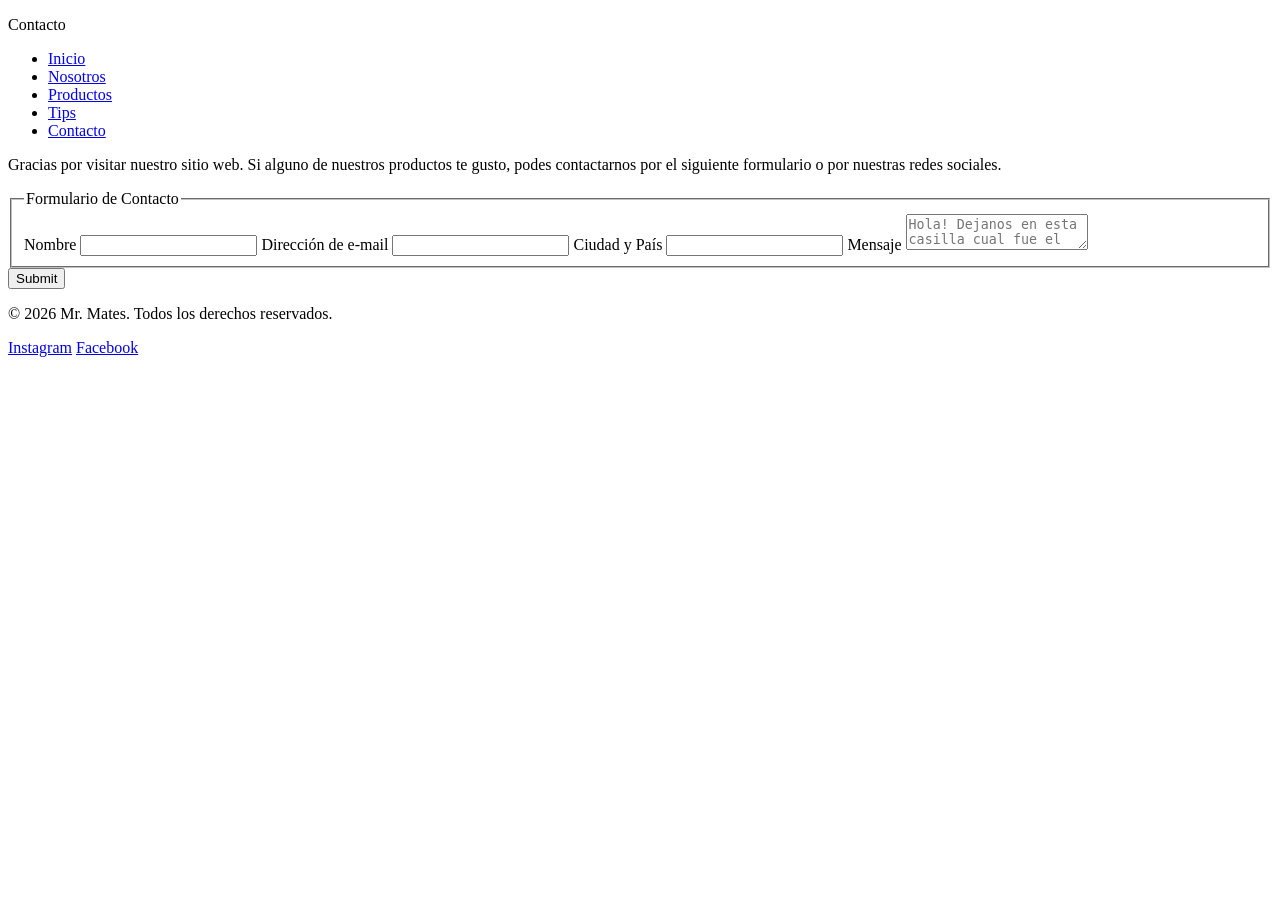
==== pages/contacto.html @ 8d8803e5 "Primera Entrega" ====
<!DOCTYPE html>
<html lang="es">

<head>
    <meta charset="UTF-8">
    <meta name="viewport" content="width=device-width, initial-scale=1.0">
    <title>MR Mates</title>
</head>

<body>
    <header>
        <div>
            <p>Contacto</p>
        </div>
        <nav>
            <ul>
                <li><a href="../index.html">Inicio</a></li>
                <li><a href="./nosotros.html">Nosotros</a></li>
                <li><a href="./productos.html">Productos</a></li>
                <li><a href="./tips.html">Tips</a></li>
                <li><a href="./contacto.html">Contacto</a></li>
            </ul>
        </nav>
    </header>
    <main>
        <div>
            <p>Gracias por visitar nuestro sitio web. Si alguno de nuestros productos te gusto, podes contactarnos por el
            siguiente formulario o por nuestras redes sociales.</p>
        </div>
        <section>
            <form>
                <fieldset>
                    <legend>Formulario de Contacto</legend>
                    <label for="form_name">Nombre</label>
                    <input type="text" id="form_name" placeholder="" required>
                    <label for="form_mail">Dirección de e-mail</label>
                    <input type="email" name="" id="form_mail" placeholder="" required>
                    <label for="form_ubi">Ciudad y País</label>
                    <input type="text" id="form_ubi" placeholder="">
                    <label for="form_mensage">Mensaje</label>
                    <textarea name="" id="form_mensage"
                        placeholder="Hola! Dejanos en esta casilla cual fue el mate que mas te gustó."
                        required></textarea>
                </fieldset>
                <input type="submit">
            </form>
        </section>
    </main>
    <footer>
        <p>&copy; 2026 Mr. Mates. Todos los derechos reservados.</p>
        <a href="https://www.instagram.com/" target="_blank">Instagram</a>
        <a href="https://www.facebook.com/" target="_blank">Facebook</a>
    </footer>
</body>

</html>
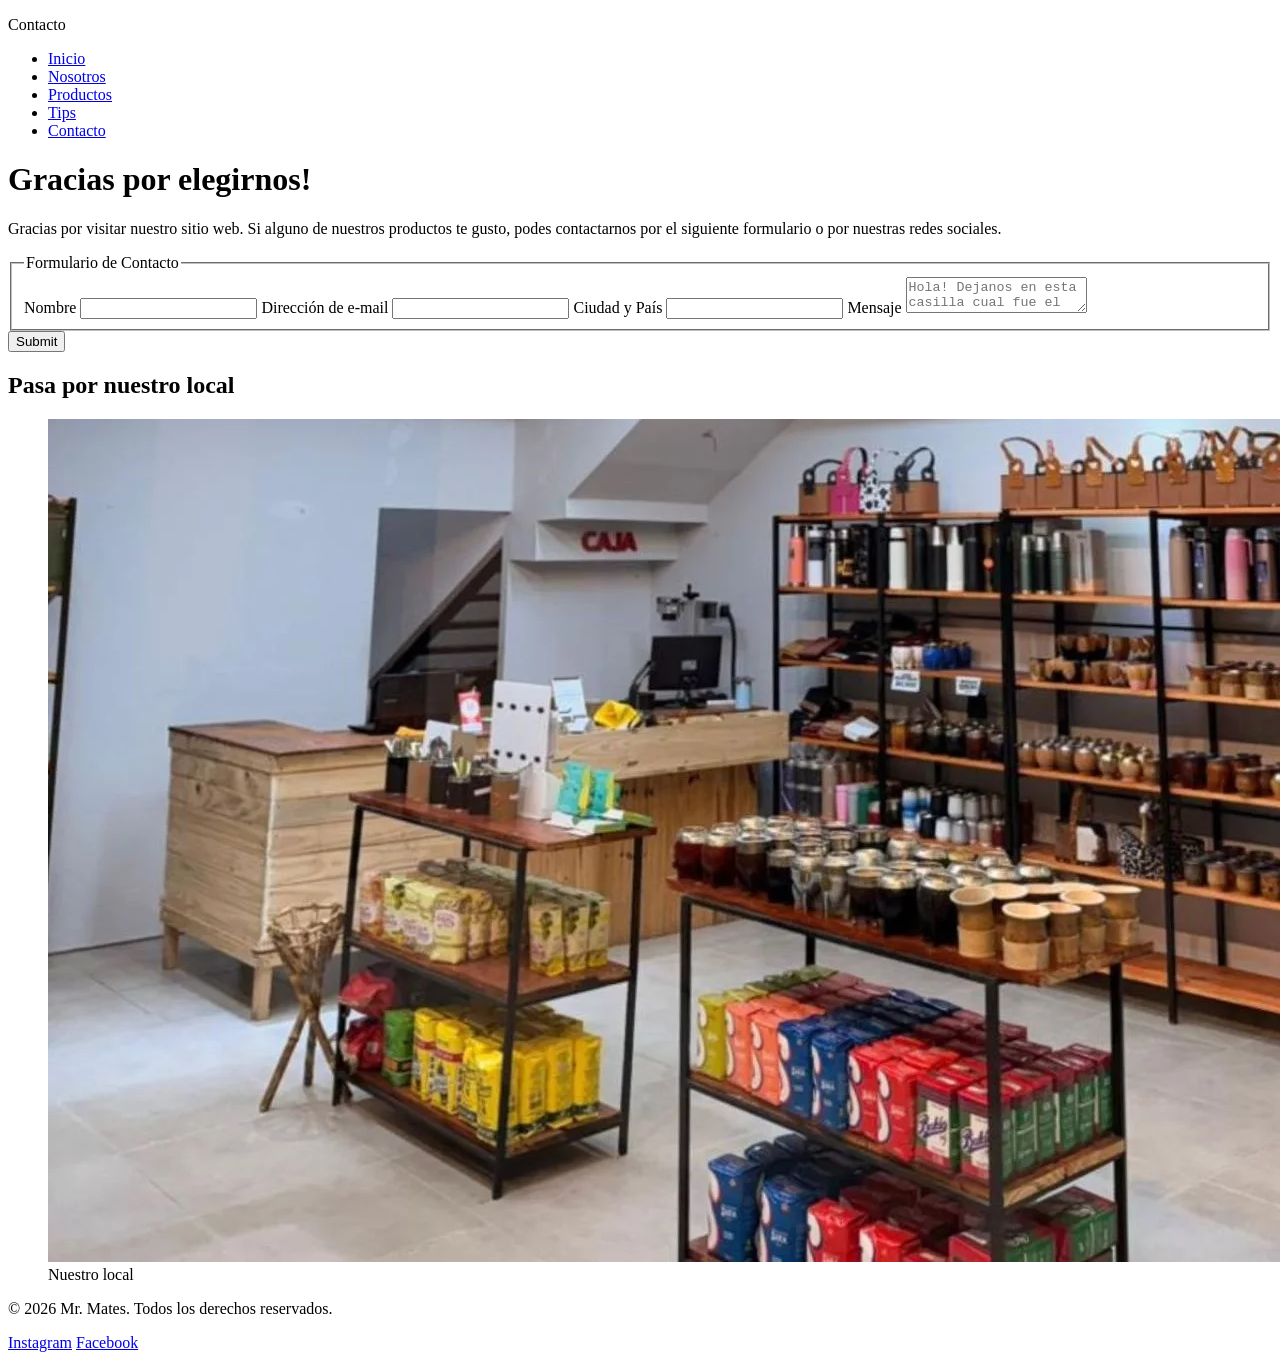
==== commit d1dfddaf: "Correcciones primera entrega" ====
--- a/pages/contacto.html
+++ b/pages/contacto.html
@@ -4,7 +4,7 @@
 <head>
     <meta charset="UTF-8">
     <meta name="viewport" content="width=device-width, initial-scale=1.0">
-    <title>MR Mates</title>
+    <title>Contacto | MR Mates</title>
 </head>
 
 <body>
@@ -23,6 +23,7 @@
         </nav>
     </header>
     <main>
+        <h1>Gracias por elegirnos!</h1>
         <div>
             <p>Gracias por visitar nuestro sitio web. Si alguno de nuestros productos te gusto, podes contactarnos por el
             siguiente formulario o por nuestras redes sociales.</p>
@@ -45,6 +46,13 @@
                 <input type="submit">
             </form>
         </section>
+        <section>
+            <h2>Pasa por nuestro local</h2>
+            <figure>
+                <img src="../assets/tiendamatescontacto.webp" alt="Fotografia tienda mates">
+                <figcaption>Nuestro local</figcaption>
+            </figure>
+        </section>
     </main>
     <footer>
         <p>&copy; 2026 Mr. Mates. Todos los derechos reservados.</p>
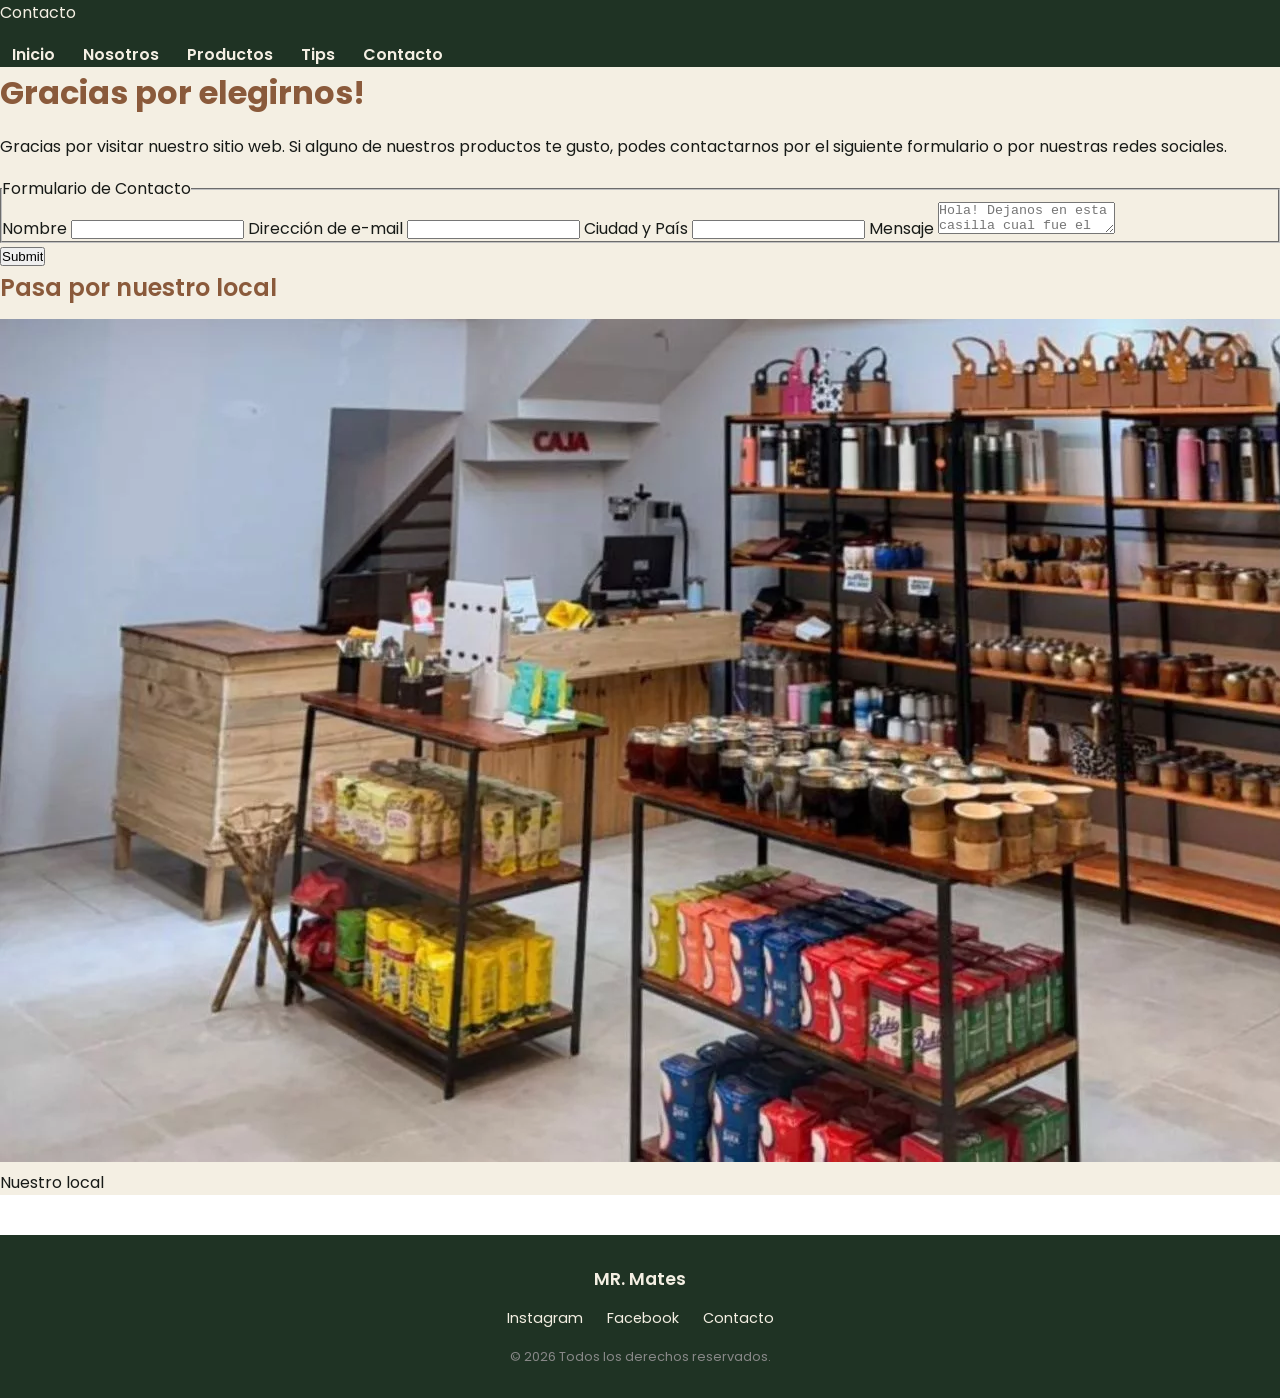
==== commit 3160eb9d: "Segunda Pre-Entrega" ====
--- a/pages/contacto.html
+++ b/pages/contacto.html
@@ -4,29 +4,34 @@
 <head>
     <meta charset="UTF-8">
     <meta name="viewport" content="width=device-width, initial-scale=1.0">
+    <link rel="preconnect" href="https://fonts.googleapis.com">
+    <link rel="preconnect" href="https://fonts.gstatic.com" crossorigin>
+    <link href="https://fonts.googleapis.com/css2?family=Poppins:wght@400;600;700&display=swap" rel="stylesheet">
+    <link rel="stylesheet" href="../styles/styles.css">
     <title>Contacto | MR Mates</title>
 </head>
 
 <body>
     <header>
         <div>
-            <p>Contacto</p>
+            <p class="nav-logo">Contacto</p>
         </div>
-        <nav>
-            <ul>
-                <li><a href="../index.html">Inicio</a></li>
-                <li><a href="./nosotros.html">Nosotros</a></li>
-                <li><a href="./productos.html">Productos</a></li>
-                <li><a href="./tips.html">Tips</a></li>
-                <li><a href="./contacto.html">Contacto</a></li>
+        <nav class="main-nav">
+            <ul class="nav-list">
+                <li><a href="../index.html" class="nav-link">Inicio</a></li>
+                <li><a href="./nosotros.html" class="nav-link">Nosotros</a></li>
+                <li><a href="./productos.html" class="nav-link">Productos</a></li>
+                <li><a href="./tips.html" class="nav-link">Tips</a></li>
+                <li><a href="./contacto.html" class="nav-link">Contacto</a></li>
             </ul>
         </nav>
     </header>
     <main>
         <h1>Gracias por elegirnos!</h1>
         <div>
-            <p>Gracias por visitar nuestro sitio web. Si alguno de nuestros productos te gusto, podes contactarnos por el
-            siguiente formulario o por nuestras redes sociales.</p>
+            <p>Gracias por visitar nuestro sitio web. Si alguno de nuestros productos te gusto, podes contactarnos por
+                el
+                siguiente formulario o por nuestras redes sociales.</p>
         </div>
         <section>
             <form>
@@ -54,10 +59,16 @@
             </figure>
         </section>
     </main>
-    <footer>
-        <p>&copy; 2026 Mr. Mates. Todos los derechos reservados.</p>
-        <a href="https://www.instagram.com/" target="_blank">Instagram</a>
-        <a href="https://www.facebook.com/" target="_blank">Facebook</a>
+    <footer class="main-footer">
+        <div class="footer-content">
+            <p class="footer-brand">MR. Mates</p>
+            <ul class="footer-links">
+                <li><a href="https://instagram.com" target="_blank" class="footer-link">Instagram</a></li>
+                <li><a href="https://facebook.com" target="_blank" class="footer-link">Facebook</a></li>
+                <li><a href="mailto:tuemail@ejemplo.com" class="footer-link">Contacto</a></li>
+            </ul>
+            <p class="footer-copy">&copy; 2026 Todos los derechos reservados.</p>
+        </div>
     </footer>
 </body>
 
--- a/styles/styles.css
+++ b/styles/styles.css
@@ -0,0 +1,119 @@
+* {
+    margin: 0;
+    padding: 0;
+    box-sizing: border-box;
+}
+
+body {
+    height: 100vh;
+    width: 100%;
+    font-family: 'Poppins', sans-serif;
+    font-size: 16px;
+    line-height: 1.6;
+    color: #171A17;
+}
+
+/* ----------------------------------------Seccion Header---------------------------------------- */
+header {
+    background-color: #1F3324;
+}
+
+.nav-logo {
+    color: #F4EFE3;
+}
+
+.nav-list li {
+    display: inline-block;
+    list-style: none;
+    padding: 0;
+    margin: 0;
+}
+
+.nav-link {
+    text-decoration: none;
+    color: #F4EFE3;
+    font-weight: 600;
+    padding: 8px 12px;
+    transition: color 0.3s ease;
+}
+
+.nav-link:hover {
+    color: #C49A6C;
+}
+
+
+
+/* ----------------------------------------Seccion Main---------------------------------------- */
+main {
+    background-color: #F4EFE3;
+}
+
+h1 {
+    color: #8A5A3B;
+    font-size: 2rem;
+    font-weight: 700;
+    margin-bottom: 1rem;
+}
+
+h2 {
+    color: #8A5A3B;
+    font-size: 1.5rem;
+    font-weight: 600;
+    margin-bottom: 0.75rem;
+}
+
+h3 {
+    color: #8A5A3B;
+    font-size: 1.2rem;
+    font-weight: 600;
+}
+
+p {
+    font-weight: 400;
+    margin-bottom: 1rem;
+}
+
+
+
+/* ----------------------------------------Seccion Footer---------------------------------------- */
+.main-footer {
+    background-color: #1F3324;  
+    color: #F4EFE3;             
+    padding: 30px 20px;         
+    text-align: center;         
+    margin-top: 40px;
+}
+
+.footer-brand {
+    font-size: 1.1rem;
+    font-weight: 600;
+    margin-bottom: 12px;
+}
+
+.footer-links {
+    list-style: none;
+    padding: 0;
+    margin: 0 0 16px 0;
+}
+
+.footer-links li {
+    display: inline-block;      /* Pone los enlaces uno al lado del otro */
+    margin: 0 10px;             /* Espacio horizontal entre enlaces */
+}
+
+.footer-link {
+    color: #F4EFE3;
+    text-decoration: none;
+    font-size: 0.9rem;
+    transition: color 0.3s ease;
+}
+
+.footer-link:hover {
+    color: #C49A6C;
+}
+
+.footer-copy {
+    font-size: 0.8rem;
+    color: #888888;
+    margin: 0;
+}
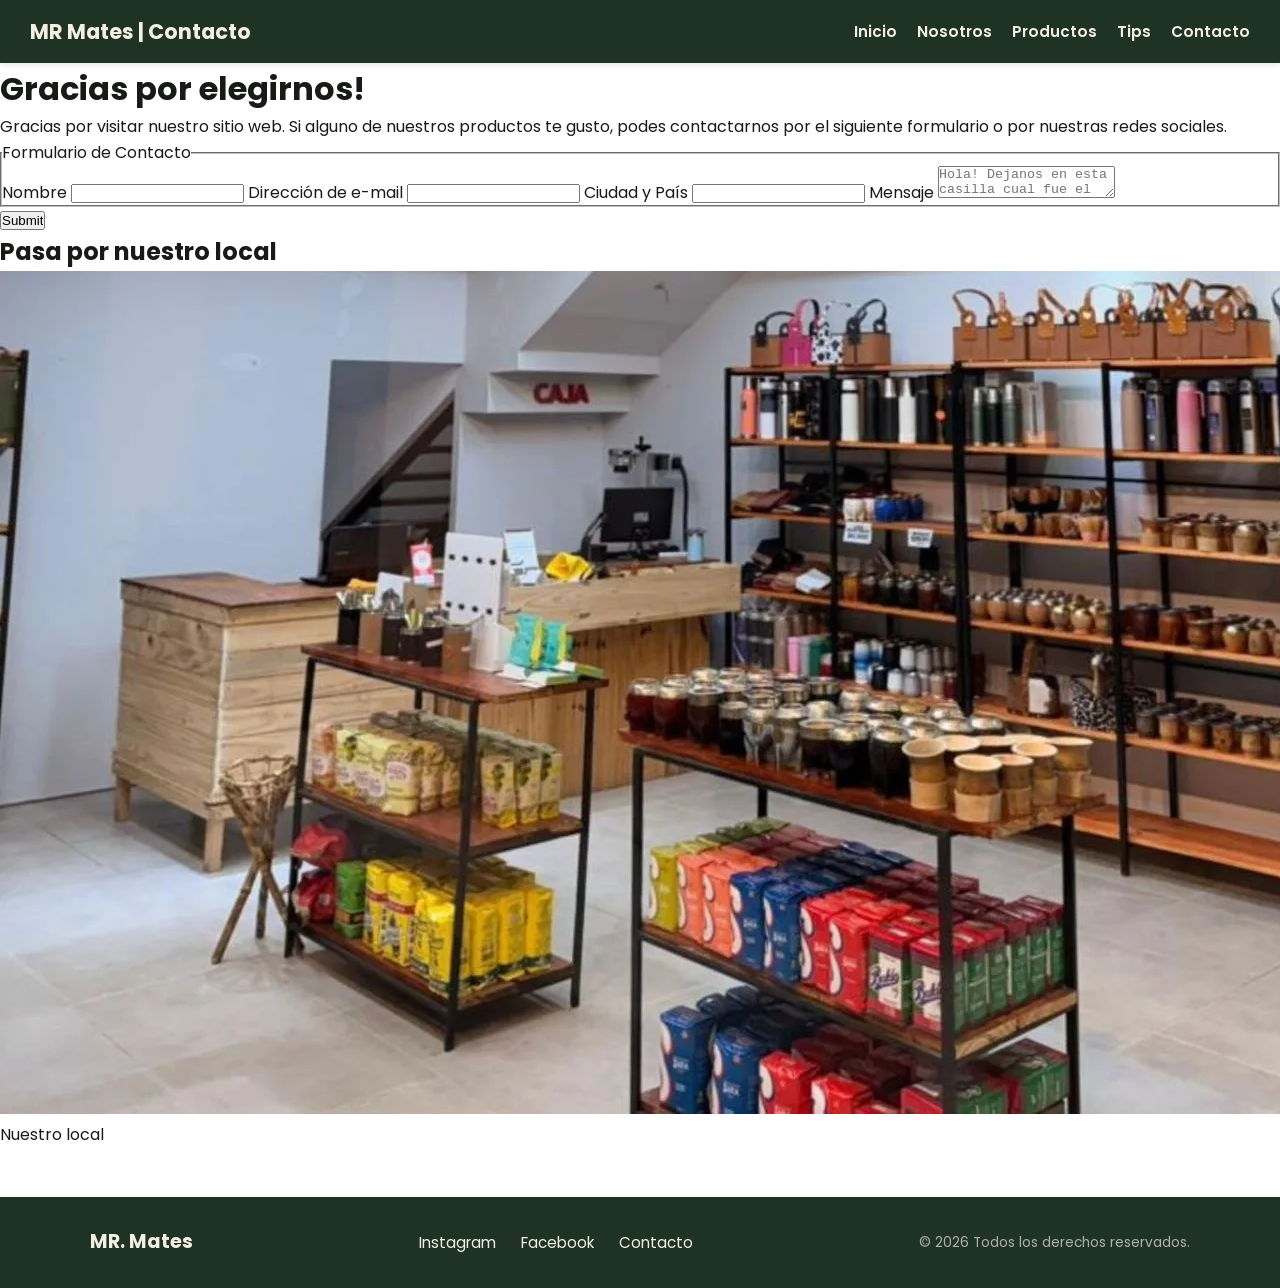
==== commit 672462cb: "Modificaciones para tercera Pre-Entrega" ====
--- a/pages/contacto.html
+++ b/pages/contacto.html
@@ -12,10 +12,8 @@
 </head>
 
 <body>
-    <header>
-        <div>
-            <p class="nav-logo">Contacto</p>
-        </div>
+    <header class="main-header">
+        <a href="../index.html" class="logo">MR Mates | Contacto</a>
         <nav class="main-nav">
             <ul class="nav-list">
                 <li><a href="../index.html" class="nav-link">Inicio</a></li>
--- a/styles/styles.css
+++ b/styles/styles.css
@@ -14,26 +14,36 @@
 }
 
 /* ----------------------------------------Seccion Header---------------------------------------- */
-header {
+.main-header {
     background-color: #1F3324;
-}
-
-.nav-logo {
-    color: #F4EFE3;
-}
-
-.nav-list li {
-    display: inline-block;
+    padding: 15px 30px;
+    box-shadow: 0 2px 5px rgba(0, 0, 0, 0.1);
+    display: flex;
+    justify-content: space-between;
+    align-items: center;
+}
+
+.logo {
+    font-size: 1.3rem;
+    font-weight: 700;
+    color: #F4EFE3;
+    text-decoration: none;
+}
+
+.nav-list {
     list-style: none;
-    padding: 0;
-    margin: 0;
+    margin: 0;
+    padding: 0;
+    display: flex;
+    gap: 1.25rem;
+    align-items: center;
 }
 
 .nav-link {
+    color: #F4EFE3;
     text-decoration: none;
-    color: #F4EFE3;
+    font-size: 0.95rem;
     font-weight: 600;
-    padding: 8px 12px;
     transition: color 0.3s ease;
 }
 
@@ -44,67 +54,131 @@
 
 
 /* ----------------------------------------Seccion Main---------------------------------------- */
-main {
-    background-color: #F4EFE3;
-}
-
-h1 {
+/* ====================
+SECCIÓN HERO / BIENVENIDA
+==================== */
+.main-content {
+    max-width: 1100px;
+    margin: 0 auto;
+    padding: 30px 20px;
+}
+
+.hero-section {
+    text-align: center;
+    margin-bottom: 40px;
+}
+
+.hero-title {
+    font-size: 2.2rem;
     color: #8A5A3B;
-    font-size: 2rem;
+    margin-bottom: 10px;
+}
+
+.hero-description {
+    font-size: 1.1rem;
+    color: #171A17;
+}
+
+/* ====================
+SECCIÓN PRODUCTOS (CSS GRID)
+==================== */
+.products-section {
+    margin-top: 20px;
+}
+
+.section-title {
+    text-align: center;
+    font-size: 1.6rem;
+    color: #8A5A3B;
+    margin-bottom: 30px;
+}
+
+/* Contenedor Grid */
+.products-grid {
+    display: grid;
+    /* Crea 2 columnas de igual tamaño */
+    grid-template-columns: repeat(2, 1fr);
+    /* Espacio entre las tarjetas */
+    gap: 30px;
+}
+
+/* Tarjeta individual */
+.product-card {
+    background-color: #ffffff;
+    border-radius: 8px;
+    padding: 20px;
+    box-shadow: 0 4px 8px rgba(0, 0, 0, 0.08);
+    text-align: center;
+}
+
+.product-title {
+    font-size: 1.3rem;
+    color: #1F3324;
+    margin-bottom: 15px;
+}
+
+.product-figure {
+    margin: 0;
+    padding: 0;
+}
+
+.product-img {
+    width: 100%;
+    max-width: 250px;
+    height: 250px;
+    object-fit: contain; /* Mantiene la proporción del mate sin recortarlo */
+    display: block;
+    margin: 0 auto 10px auto;
+}
+
+.product-caption {
+    font-size: 0.9rem;
+    color: #666666;
+    font-style: italic;
+}
+
+/* ----------------------------------------Seccion Footer---------------------------------------- */
+/* ====================
+FOOTER (FLEXBOX)
+==================== */
+
+.main-footer {
+    background-color: #1F3324;
+    color: #F4EFE3;
+    padding: 30px 20px;
+    margin-top: 50px;
+}
+
+.footer-content {
+    max-width: 1100px;
+    margin: 0 auto;
+    display: flex;
+    justify-content: space-between;
+    align-items: center;
+    gap: 20px;
+}
+
+.footer-brand {
+    font-size: 1.2rem;
     font-weight: 700;
-    margin-bottom: 1rem;
-}
-
-h2 {
-    color: #8A5A3B;
-    font-size: 1.5rem;
-    font-weight: 600;
-    margin-bottom: 0.75rem;
-}
-
-h3 {
-    color: #8A5A3B;
-    font-size: 1.2rem;
-    font-weight: 600;
-}
-
-p {
-    font-weight: 400;
-    margin-bottom: 1rem;
-}
-
-
-
-/* ----------------------------------------Seccion Footer---------------------------------------- */
-.main-footer {
-    background-color: #1F3324;  
-    color: #F4EFE3;             
-    padding: 30px 20px;         
-    text-align: center;         
-    margin-top: 40px;
-}
-
-.footer-brand {
-    font-size: 1.1rem;
-    font-weight: 600;
-    margin-bottom: 12px;
+    color: #F4EFE3;
+    margin: 0;
 }
 
 .footer-links {
     list-style: none;
-    padding: 0;
-    margin: 0 0 16px 0;
-}
-
-.footer-links li {
-    display: inline-block;      /* Pone los enlaces uno al lado del otro */
-    margin: 0 10px;             /* Espacio horizontal entre enlaces */
+    margin: 0;
+    padding: 0;
+    
+    display: flex;
+    gap: 25px;
+    align-items: center;
 }
 
 .footer-link {
     color: #F4EFE3;
     text-decoration: none;
-    font-size: 0.9rem;
+    font-size: 0.95rem;
     transition: color 0.3s ease;
 }
 
@@ -113,7 +187,63 @@
 }
 
 .footer-copy {
-    font-size: 0.8rem;
-    color: #888888;
-    margin: 0;
-}+    color: #b0b0b0;
+    font-size: 0.85rem;
+    margin: 0;
+}
+
+/*------------------------------SECCION MAIN NOSOTROS------------------------------*/
+
+/* ====================
+SECCIÓN HISTORIA / NOSOTROS (CSS GRID)
+==================== */
+
+.main-about-content {
+    max-width: 1100px;
+    margin: 0 auto;
+    padding: 40px 20px;
+}
+
+.about-section {
+    display: grid;
+    grid-template-columns: repeat(2, 1fr);
+    gap: 40px;
+    align-items: center;
+    background-color: #ffffff;
+    padding: 30px;
+    border-radius: 8px;
+    box-shadow: 0 4px 8px rgba(0, 0, 0, 0.08);
+}
+
+.about-title {
+    font-size: 2rem;
+    color: #8A5A3B;
+    margin-bottom: 15px;
+}
+
+.about-description {
+    font-size: 1.05rem;
+    color: #171A17;
+    line-height: 1.6;
+}
+
+.about-figure {
+    margin: 0;
+    padding: 0;
+    text-align: center;
+}
+
+.about-img {
+    width: 100%;
+    max-height: 350px;
+    object-fit: cover;
+    border-radius: 6px;
+    display: block;
+}
+
+.about-caption {
+    font-size: 0.85rem;
+    color: #666666;
+    margin-top: 8px;
+    font-style: italic;
+}
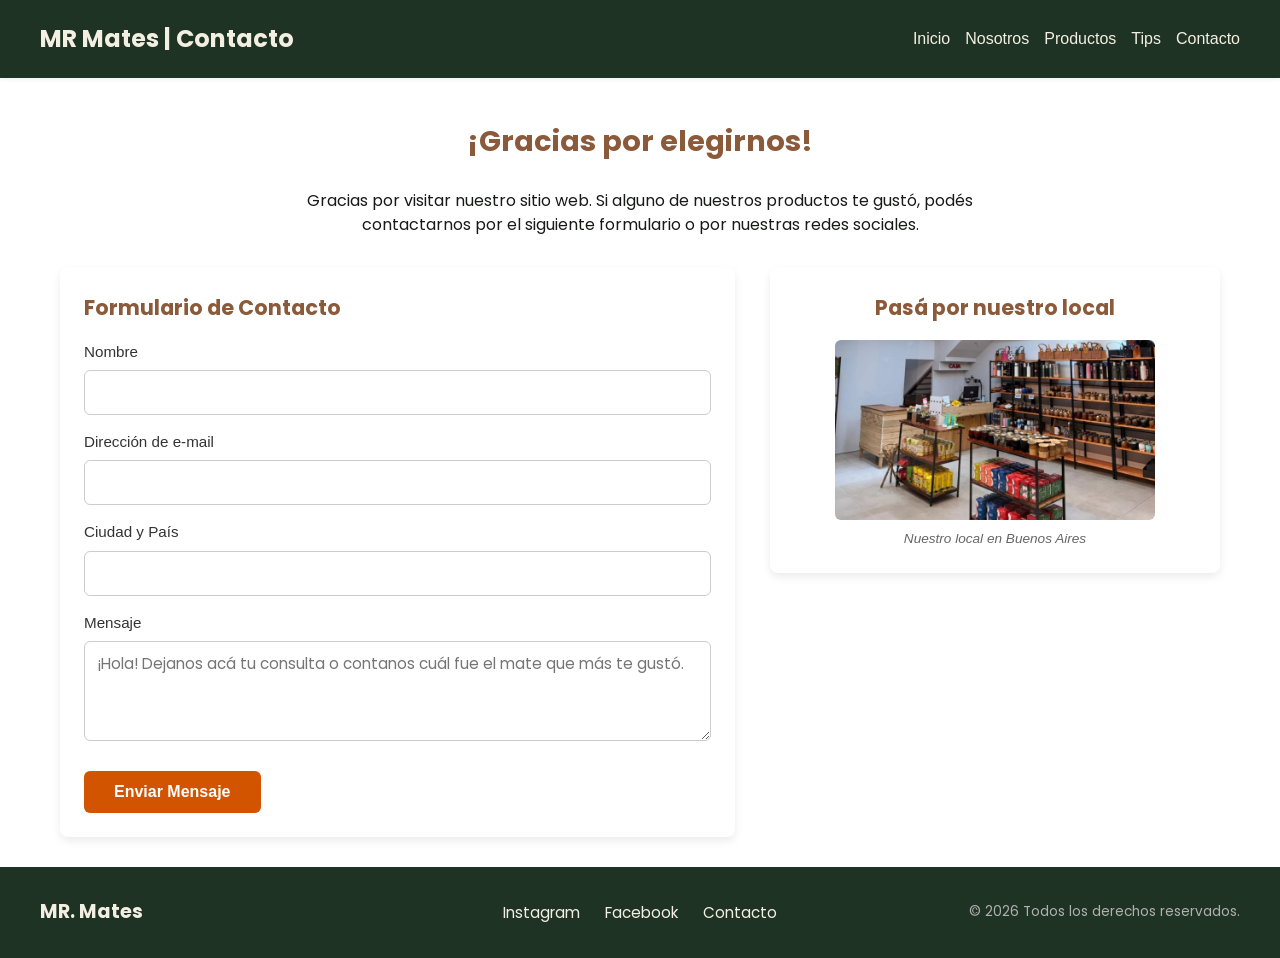
==== commit 5c1407ab: "Cuarta Pre-Entrega" ====
--- a/pages/contacto.html
+++ b/pages/contacto.html
@@ -24,7 +24,59 @@
             </ul>
         </nav>
     </header>
-    <main>
+
+    <main class="main-content">
+        <section class="contact-section">
+            <div class="contact-intro">
+                <h1 class="section-title">¡Gracias por elegirnos!</h1>
+                <p class="intro-paragraph">
+                    Gracias por visitar nuestro sitio web. Si alguno de nuestros productos te gustó, podés contactarnos
+                    por el siguiente formulario o por nuestras redes sociales.
+                </p>
+            </div>
+            <div class="contact-grid">
+                <!-- Formulario de contacto -->
+                <section class="contact-form-card">
+                    <form class="contact-form" action="#" method="POST">
+                        <fieldset class="form-fieldset">
+                            <legend class="form-legend">Formulario de Contacto</legend>
+                            <div class="form-group">
+                                <label for="form_name" class="form-label">Nombre</label>
+                                <input type="text" id="form_name" name="name" class="form-input" required>
+                            </div>
+                            <div class="form-group">
+                                <label for="form_mail" class="form-label">Dirección de e-mail</label>
+                                <input type="email" id="form_mail" name="email" class="form-input" required>
+                            </div>
+                            <div class="form-group">
+                                <label for="form_ubi" class="form-label">Ciudad y País</label>
+                                <input type="text" id="form_ubi" name="location" class="form-input">
+                            </div>
+                            <div class="form-group">
+                                <label for="form_mensage" class="form-label">Mensaje</label>
+                                <textarea id="form_mensage" name="message" class="form-textarea"
+                                    placeholder="¡Hola! Dejanos acá tu consulta o contanos cuál fue el mate que más te gustó."
+                                    required></textarea>
+                            </div>
+                        </fieldset>
+                        <button type="submit" class="form-submit">Enviar Mensaje</button>
+                    </form>
+                </section>
+                <!-- Bloque de información y local -->
+                <section class="contact-store-card">
+                    <h2 class="store-title">Pasá por nuestro local</h2>
+                    <figure class="store-figure">
+                        <img src="../assets/tiendamatescontacto.webp" alt="Fotografía tienda de mates"
+                            class="store-img">
+                        <figcaption class="store-caption">Nuestro local en Buenos Aires</figcaption>
+                    </figure>
+                </section>
+            </div>
+        </section>
+    </main>
+
+
+    <!--<main>
         <h1>Gracias por elegirnos!</h1>
         <div>
             <p>Gracias por visitar nuestro sitio web. Si alguno de nuestros productos te gusto, podes contactarnos por
@@ -56,7 +108,7 @@
                 <figcaption>Nuestro local</figcaption>
             </figure>
         </section>
-    </main>
+    </main>-->
     <footer class="main-footer">
         <div class="footer-content">
             <p class="footer-brand">MR. Mates</p>
--- a/styles/styles.css
+++ b/styles/styles.css
@@ -5,60 +5,67 @@
 }
 
 body {
-    height: 100vh;
+    min-height: 100vh;
+    /*height: 100vh;*/
     width: 100%;
     font-family: 'Poppins', sans-serif;
     font-size: 16px;
     line-height: 1.6;
     color: #171A17;
+    display: flex;
+    flex-direction: column;
 }
 
 /* ----------------------------------------Seccion Header---------------------------------------- */
 .main-header {
+    /*Header mobile*/
     background-color: #1F3324;
-    padding: 15px 30px;
-    box-shadow: 0 2px 5px rgba(0, 0, 0, 0.1);
-    display: flex;
-    justify-content: space-between;
-    align-items: center;
+    padding: 15px 20px;
+    display: flex;
+    flex-direction: column;
+    align-items: center;
+    gap: 15px;
+    box-shadow: 0 2px 4px rgba(0, 0, 0, 0.05);
 }
 
 .logo {
-    font-size: 1.3rem;
-    font-weight: 700;
+    /*Logo Mobile*/
+    font-size: 1.5rem;
+    font-weight: bold;
     color: #F4EFE3;
     text-decoration: none;
 }
 
 .nav-list {
+    /*Nav-List Mobile*/
     list-style: none;
-    margin: 0;
-    padding: 0;
-    display: flex;
-    gap: 1.25rem;
-    align-items: center;
+    display: flex;
+    flex-wrap: wrap;
+    justify-content: center;
+    gap: 15px;
 }
 
 .nav-link {
+    /*Nav-Link Mobile*/
+    text-decoration: none;
     color: #F4EFE3;
-    text-decoration: none;
-    font-size: 0.95rem;
-    font-weight: 600;
-    transition: color 0.3s ease;
+    font-weight: 500;
 }
 
 .nav-link:hover {
     color: #C49A6C;
 }
-
-
 
 /* ----------------------------------------Seccion Main---------------------------------------- */
 /* ====================
 SECCIÓN HERO / BIENVENIDA
 ==================== */
+
 .main-content {
-    max-width: 1100px;
+    /*Main-Content Mobile*/
+    flex: 1;
+    width: 100%;
+    max-width: 1200px;
     margin: 0 auto;
     padding: 30px 20px;
 }
@@ -69,13 +76,15 @@
 }
 
 .hero-title {
-    font-size: 2.2rem;
-    color: #8A5A3B;
+    /*Hero-Title Mobile*/
+    font-size: 2rem;
     margin-bottom: 10px;
+    color: #8A5A3B;
 }
 
 .hero-description {
-    font-size: 1.1rem;
+    /*Hero-Description Mobile*/
+    font-size: 1rem;
     color: #171A17;
 }
 
@@ -87,48 +96,68 @@
 }
 
 .section-title {
-    text-align: center;
-    font-size: 1.6rem;
-    color: #8A5A3B;
-    margin-bottom: 30px;
+    /*Section-Title Mobile*/
+    color: #8A5A3B;
+    text-align: center;
+    font-size: 1.5rem;
+    margin-bottom: 25px;
 }
 
 /* Contenedor Grid */
+
 .products-grid {
+    /*Products-Grid Mobile 1 sola columna vertical*/
     display: grid;
-    /* Crea 2 columnas de igual tamaño */
-    grid-template-columns: repeat(2, 1fr);
-    /* Espacio entre las tarjetas */
-    gap: 30px;
+    grid-template-areas:
+        "imperial"
+        "torpedo";
+    grid-template-columns: 1fr;
+    gap: 20px;
+}
+
+/*Asignacion de areas a las tarjetas*/
+.card-imperial {
+    grid-area: imperial;
+}
+
+.card-torpedo {
+    grid-area: torpedo;
 }
 
 /* Tarjeta individual */
 .product-card {
+    /*Product-Card Mobile*/
     background-color: #ffffff;
     border-radius: 8px;
     padding: 20px;
     box-shadow: 0 4px 8px rgba(0, 0, 0, 0.08);
+    display: flex;
+    flex-direction: column;
+    align-items: center;
     text-align: center;
 }
 
 .product-title {
-    font-size: 1.3rem;
+    /*Product-Title Mobile*/
+    font-size: 1.25rem;
+    margin-bottom: 15px;
     color: #1F3324;
-    margin-bottom: 15px;
 }
 
 .product-figure {
+    /*Product-Figure Mobile*/
     margin: 0;
     padding: 0;
 }
 
 .product-img {
-    width: 100%;
-    max-width: 250px;
-    height: 250px;
-    object-fit: contain; /* Mantiene la proporción del mate sin recortarlo */
+    /*Product-Img Mobile*/
+    width: 100%;
+    max-width: 220px;
+    height: 220px;
+    object-fit: contain;
     display: block;
-    margin: 0 auto 10px auto;
+    margin-bottom: 10px;
 }
 
 .product-caption {
@@ -138,24 +167,21 @@
 }
 
 /* ----------------------------------------Seccion Footer---------------------------------------- */
-/* ====================
-FOOTER (FLEXBOX)
-==================== */
 
 .main-footer {
     background-color: #1F3324;
     color: #F4EFE3;
     padding: 30px 20px;
-    margin-top: 50px;
+    width: 100%;
 }
 
 .footer-content {
-    max-width: 1100px;
-    margin: 0 auto;
-    display: flex;
-    justify-content: space-between;
-    align-items: center;
-    gap: 20px;
+    /*Footer-Content Mobile*/
+    display: flex;
+    flex-direction: column;
+    align-items: center;
+    text-align: center;
+    gap: 15px;
 }
 
 .footer-brand {
@@ -169,7 +195,7 @@
     list-style: none;
     margin: 0;
     padding: 0;
-    
+
     display: flex;
     gap: 25px;
     align-items: center;
@@ -189,7 +215,6 @@
 .footer-copy {
     color: #b0b0b0;
     font-size: 0.85rem;
-    margin: 0;
 }
 
 /*------------------------------SECCION MAIN NOSOTROS------------------------------*/
@@ -198,52 +223,473 @@
 SECCIÓN HISTORIA / NOSOTROS (CSS GRID)
 ==================== */
 
-.main-about-content {
-    max-width: 1100px;
-    margin: 0 auto;
-    padding: 40px 20px;
-}
-
 .about-section {
+    margin-top: 10px;
+}
+
+.about-grid {
     display: grid;
-    grid-template-columns: repeat(2, 1fr);
-    gap: 40px;
-    align-items: center;
+    grid-template-areas: 
+        "text"
+        "image";
+    grid-template-columns: 1fr;
+    gap: 25px;
+    align-items: center;
+}
+
+.about-text-card {
+    grid-area: text;
     background-color: #ffffff;
-    padding: 30px;
+    padding: 24px;
     border-radius: 8px;
     box-shadow: 0 4px 8px rgba(0, 0, 0, 0.08);
 }
 
-.about-title {
-    font-size: 2rem;
-    color: #8A5A3B;
+.about-subtitle {
+    font-size: 1.4rem;
     margin-bottom: 15px;
-}
-
-.about-description {
-    font-size: 1.05rem;
+    color: #8A5A3B;
+}
+
+.about-paragraph {
+    font-size: 1rem;
+    line-height: 1.6;
     color: #171A17;
-    line-height: 1.6;
-}
-
-.about-figure {
-    margin: 0;
-    padding: 0;
-    text-align: center;
+    margin-bottom: 12px;
+}
+
+.about-paragraph:last-child {
+    margin-bottom: 0;
+}
+
+.about-figure-card {
+    grid-area: image;
+    background-color: #ffffff;
+    padding: 20px;
+    border-radius: 8px;
+    box-shadow: 0 4px 8px rgba(0, 0, 0, 0.08);
+    display: flex;
+    flex-direction: column;
+    align-items: center;
+    margin: 0;
 }
 
 .about-img {
     width: 100%;
-    max-height: 350px;
-    object-fit: cover;
+    max-width: 320px;
+    height: auto;
     border-radius: 6px;
     display: block;
+    margin-bottom: 10px;
+    object-fit: cover;
 }
 
 .about-caption {
+    font-size: 0.9rem;
+    color: #666666;
+    font-style: italic;
+    text-align: center;
+}
+
+/*-----------------------------------SECCION PRODUCTOS-----------------------------------*/
+
+/* ===================================================
+CATÁLOGO DE PRODUCTOS (MOBILE-FIRST)
+=================================================== */
+.products-catalog-section {
+    width: 100%;
+    margin-top: 10px;
+}
+
+.section-title {
+    text-align: center;
+    font-size: 1.8rem;
+    margin-bottom: 25px;
+    color: #8A5A3B;
+}
+
+/* Grilla Mobile: 1 columna vertical con áreas nombradas */
+.products-catalog-grid {
+    display: grid;
+    grid-template-areas:
+        "imperial"
+        "torpedo";
+    grid-template-columns: 1fr;
+    gap: 20px;
+}
+
+/* Asignación de áreas */
+.item-imperial {
+    grid-area: imperial;
+}
+
+.item-torpedo {
+    grid-area: torpedo;
+}
+
+/* Estilos de cada tarjeta */
+.product-item {
+    background-color: #ffffff;
+    border-radius: 8px;
+    padding: 24px;
+    box-shadow: 0 4px 8px rgba(0, 0, 0, 0.08);
+    display: flex;
+    flex-direction: column;
+    align-items: center;
+    text-align: center;
+}
+
+.product-name {
+    font-size: 1.3rem;
+    margin-bottom: 10px;
+    color: #8A5A3B;
+}
+
+.product-desc {
+    font-size: 0.95rem;
+    color: #171A17;
+    line-height: 1.5;
+    margin-bottom: 15px;
+}
+
+.product-figure {
+    margin: 0;
+    padding: 0;
+    width: 100%;
+    display: flex;
+    flex-direction: column;
+    align-items: center;
+}
+
+.product-img {
+    width: 100%;
+    max-width: 240px;
+    height: 220px;
+    object-fit: contain;
+    display: block;
+    margin-bottom: 8px;
+}
+
+.product-caption {
     font-size: 0.85rem;
     color: #666666;
-    margin-top: 8px;
     font-style: italic;
 }
+
+/*-----------------------------------SECCION TIPS-----------------------------------*/
+
+/* ===================================================
+SECCIÓN TIPS (MOBILE-FIRST)
+=================================================== */
+.tips-section {
+    width: 100%;
+    margin-top: 10px;
+}
+
+/* Grilla Mobile: 1 sola columna vertical con áreas nombradas */
+.tips-grid {
+    display: grid;
+    grid-template-areas:
+        "curar"
+        "temp"
+        "estado";
+    grid-template-columns: 1fr;
+    gap: 20px;
+}
+
+/* Asignación de áreas a cada tarjeta */
+.card-curar {
+    grid-area: curar;
+}
+
+.card-temp {
+    grid-area: temp;
+}
+
+.card-estado {
+    grid-area: estado;
+}
+
+/* Estilos de las tarjetas de tips */
+.tip-card {
+    background-color: #ffffff;
+    border-radius: 8px;
+    padding: 24px;
+    box-shadow: 0 4px 8px rgba(0, 0, 0, 0.08);
+    display: flex;
+    flex-direction: column;
+    justify-content: center;
+}
+
+.tip-subtitle {
+    font-size: 1.3rem;
+    color: #8A5A3B;
+    margin-bottom: 12px;
+}
+
+.tip-text {
+    font-size: 1rem;
+    color: #171A17;
+    line-height: 1.5;
+}
+
+.tip-figure {
+    margin: 0;
+    padding: 0;
+    display: flex;
+    flex-direction: column;
+    align-items: center;
+}
+
+.tip-img {
+    width: 100%;
+    max-width: 260px;
+    height: auto;
+    border-radius: 6px;
+    display: block;
+    margin-bottom: 8px;
+    object-fit: cover;
+}
+
+.tip-caption {
+    font-size: 0.85rem;
+    color: #666666;
+    font-style: italic;
+    text-align: center;
+}
+
+/*----------------------------------------SECCION CONTACTO-----------------------------------*/
+
+/* ===================================================
+SECCIÓN CONTACTO (MOBILE-FIRST)
+=================================================== */
+.contact-section {
+    width: 100%;
+    margin-top: 10px;
+}
+
+.contact-intro {
+    text-align: center;
+    max-width: 750px;
+    margin: 0 auto 30px auto;
+}
+
+.intro-paragraph {
+    font-size: 1rem;
+    color: #171A17;
+    line-height: 1.5;
+}
+
+/* Grilla Mobile: 1 columna vertical con áreas nombradas */
+.contact-grid {
+    display: grid;
+    grid-template-areas:
+        "form"
+        "store";
+    grid-template-columns: 1fr;
+    gap: 25px;
+    align-items: start;
+}
+
+/* Asignación de áreas */
+.contact-form-card {
+    grid-area: form;
+    background-color: #ffffff;
+    padding: 24px;
+    border-radius: 8px;
+    box-shadow: 0 4px 8px rgba(0, 0, 0, 0.08);
+}
+
+.contact-store-card {
+    grid-area: store;
+    background-color: #ffffff;
+    padding: 24px;
+    border-radius: 8px;
+    box-shadow: 0 4px 8px rgba(0, 0, 0, 0.08);
+    display: flex;
+    flex-direction: column;
+    align-items: center;
+}
+
+/* Estilos de formulario */
+.form-fieldset {
+    border: none;
+    padding: 0;
+    margin: 0 0 15px 0;
+}
+
+.form-legend {
+    font-size: 1.3rem;
+    font-weight: bold;
+    color: #8A5A3B;
+    margin-bottom: 15px;
+}
+
+.form-group {
+    display: flex;
+    flex-direction: column;
+    gap: 6px;
+    margin-bottom: 15px;
+}
+
+.form-label {
+    font-size: 0.95rem;
+    color: #333333;
+    font-weight: 500;
+}
+
+.form-input,
+.form-textarea {
+    width: 100%;
+    padding: 10px 12px;
+    border: 1px solid #cccccc;
+    border-radius: 6px;
+    font-size: 0.95rem;
+    font-family: inherit;
+    outline: none;
+    transition: border-color 0.2s;
+}
+
+.form-input:focus,
+.form-textarea:focus {
+    border-color: #D35400;
+}
+
+.form-textarea {
+    min-height: 100px;
+    resize: vertical;
+}
+
+.form-submit {
+    background-color: #D35400;
+    color: #ffffff;
+    border: none;
+    border-radius: 6px;
+    padding: 12px 20px;
+    font-size: 1rem;
+    font-weight: bold;
+    cursor: pointer;
+    width: 100%;
+    transition: background-color 0.2s;
+}
+
+.form-submit:hover {
+    background-color: #b84300;
+}
+
+/* Estilos de la tarjeta del local */
+.store-title {
+    font-size: 1.3rem;
+    color: #8A5A3B;
+    margin-bottom: 15px;
+    text-align: center;
+}
+
+.store-figure {
+    margin: 0;
+    padding: 0;
+    width: 100%;
+    display: flex;
+    flex-direction: column;
+    align-items: center;
+}
+
+.store-img {
+    width: 100%;
+    max-width: 320px;
+    height: auto;
+    border-radius: 6px;
+    display: block;
+    margin-bottom: 8px;
+    object-fit: cover;
+}
+
+.store-caption {
+    font-size: 0.85rem;
+    color: #666666;
+    font-style: italic;
+}
+
+
+/*--------------------MEDIA QUERY ESCRITORIO (min-width: 1024px)--------------------*/
+
+@media (min-width: 1024px) {
+    .main-header {
+        flex-direction: row;
+        justify-content: space-between;
+        padding: 20px 40px;
+    }
+
+    .products-grid {
+        grid-template-areas:
+            "imperial torpedo";
+        grid-template-columns: repeat(2, 350px);
+        gap: 24px;
+        justify-content: center;
+    }
+
+    .product-card {
+        max-width: 100%;
+        width: 100%;
+    }
+
+    .footer-content {
+        display: grid;
+        grid-template-columns: 1fr auto 1fr;
+        align-items: center;
+        width: 100%;
+        max-width: 1200px;
+        margin: 0 auto;
+    }
+
+    .footer-brand {
+        text-align: left;
+        justify-self: start;
+        margin: 0;
+    }
+
+    .footer-links {
+        justify-self: center;
+        margin: 0;
+    }
+
+    .footer-copy {
+        text-align: right;
+        justify-self: end;
+        margin: 0;
+    }
+
+    .about-grid {
+        grid-template-areas: "text image";
+        grid-template-columns: 1.2fr 0.8fr;
+        gap: 35px;
+    }
+
+    .products-catalog-grid {
+        grid-template-areas: "imperial torpedo";
+        grid-template-columns: repeat(2, 380px);
+        justify-content: center;
+        gap: 30px;
+    }
+
+    .tips-grid {
+        grid-template-areas: 
+            "curar estado"
+            "temp estado";
+        grid-template-columns: 1.2fr 0.8fr;
+        gap: 25px;
+        align-items: stretch;
+    }
+
+    .contact-grid {
+        grid-template-areas: "form store";
+        grid-template-columns: 1.2fr 0.8fr;
+        gap: 35px;
+        align-items: start;
+    }
+
+    .form-submit {
+        width: auto;
+        padding: 12px 30px;
+    }
+}
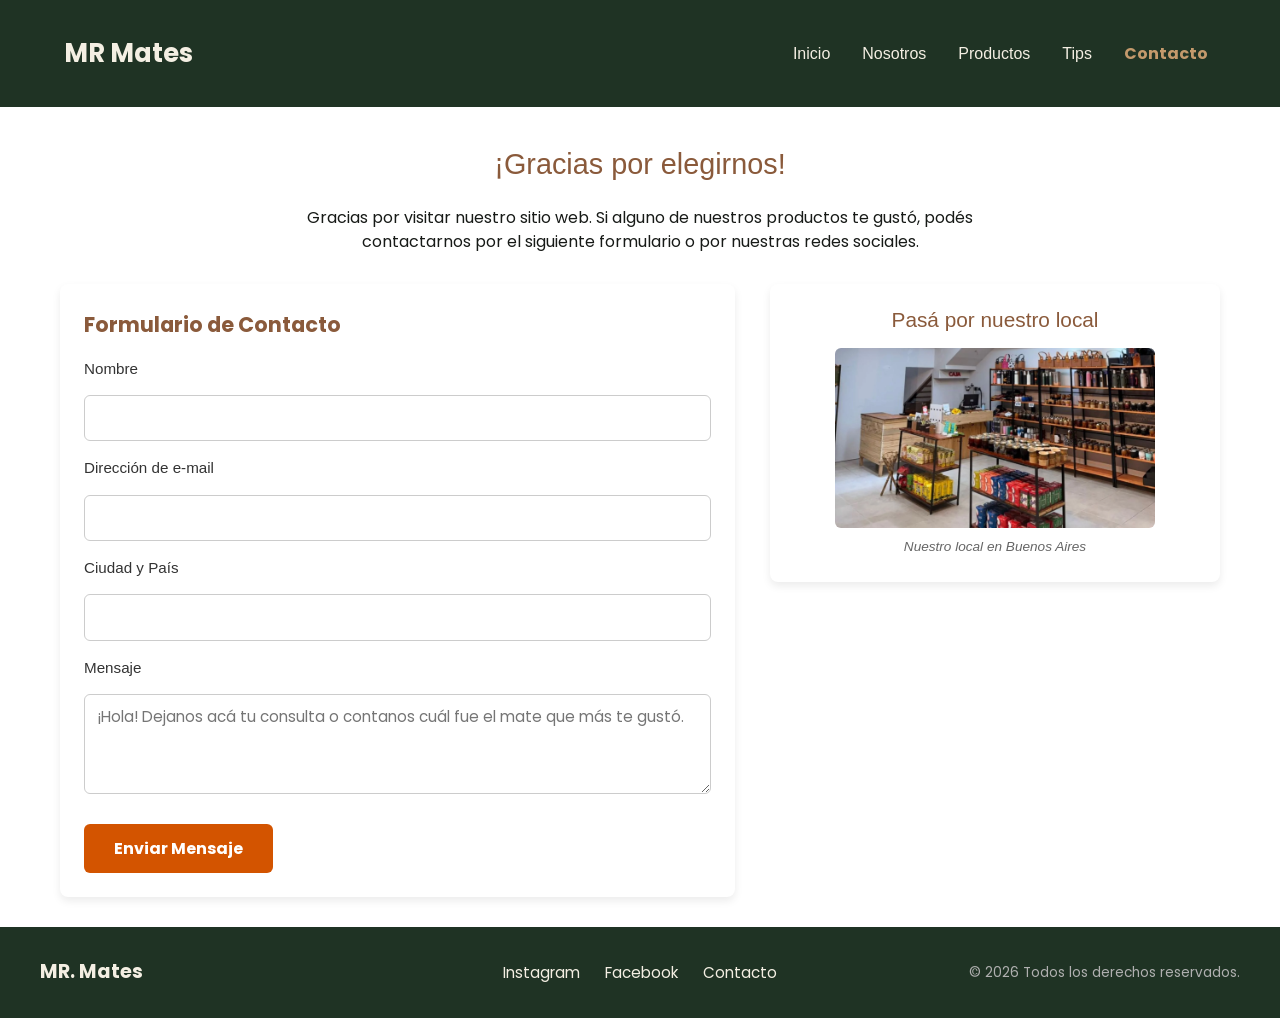
==== commit 6f05586d: "Pre-Entrega 5" ====
--- a/pages/contacto.html
+++ b/pages/contacto.html
@@ -4,6 +4,8 @@
 <head>
     <meta charset="UTF-8">
     <meta name="viewport" content="width=device-width, initial-scale=1.0">
+    <link href="https://cdn.jsdelivr.net/npm/bootstrap@5.3.3/dist/css/bootstrap.min.css" rel="stylesheet"
+        integrity="sha384-QWTKZyjpPEjISv5WaRU9OFeRpok6YctnYmDr5pNlyT2bRjXh0JMhjY6hW+ALEwIH" crossorigin="anonymous">
     <link rel="preconnect" href="https://fonts.googleapis.com">
     <link rel="preconnect" href="https://fonts.gstatic.com" crossorigin>
     <link href="https://fonts.googleapis.com/css2?family=Poppins:wght@400;600;700&display=swap" rel="stylesheet">
@@ -13,17 +15,38 @@
 
 <body>
     <header class="main-header">
-        <a href="../index.html" class="logo">MR Mates | Contacto</a>
-        <nav class="main-nav">
-            <ul class="nav-list">
-                <li><a href="../index.html" class="nav-link">Inicio</a></li>
-                <li><a href="./nosotros.html" class="nav-link">Nosotros</a></li>
-                <li><a href="./productos.html" class="nav-link">Productos</a></li>
-                <li><a href="./tips.html" class="nav-link">Tips</a></li>
-                <li><a href="./contacto.html" class="nav-link">Contacto</a></li>
-            </ul>
+        <nav class="navbar navbar-expand-lg">
+            <div class="container-fluid px-4">
+                <a class="navbar-brand logo" href="../index.html">MR Mates</a>
+
+                <button class="navbar-toggler" type="button" data-bs-toggle="collapse" data-bs-target="#menuMrMates"
+                    aria-controls="menuMrMates" aria-expanded="false" aria-label="Toggle navigation">
+                    <span class="navbar-toggler-icon"></span>
+                </button>
+
+                <div class="collapse navbar-collapse" id="menuMrMates">
+                    <ul class="navbar-nav ms-auto gap-lg-3">
+                        <li class="nav-item">
+                            <a class="nav-link" href="../index.html">Inicio</a>
+                        </li>
+                        <li class="nav-item">
+                            <a class="nav-link" href="./nosotros.html">Nosotros</a>
+                        </li>
+                        <li class="nav-item">
+                            <a class="nav-link" href="./productos.html">Productos</a>
+                        </li>
+                        <li class="nav-item">
+                            <a class="nav-link" href="./tips.html">Tips</a>
+                        </li>
+                        <li class="nav-item">
+                            <a class="nav-link active" aria-current="page" href="./contacto.html">Contacto</a>
+                        </li>
+                    </ul>
+                </div>
+            </div>
         </nav>
     </header>
+
 
     <main class="main-content">
         <section class="contact-section">
@@ -75,40 +98,6 @@
         </section>
     </main>
 
-
-    <!--<main>
-        <h1>Gracias por elegirnos!</h1>
-        <div>
-            <p>Gracias por visitar nuestro sitio web. Si alguno de nuestros productos te gusto, podes contactarnos por
-                el
-                siguiente formulario o por nuestras redes sociales.</p>
-        </div>
-        <section>
-            <form>
-                <fieldset>
-                    <legend>Formulario de Contacto</legend>
-                    <label for="form_name">Nombre</label>
-                    <input type="text" id="form_name" placeholder="" required>
-                    <label for="form_mail">Dirección de e-mail</label>
-                    <input type="email" name="" id="form_mail" placeholder="" required>
-                    <label for="form_ubi">Ciudad y País</label>
-                    <input type="text" id="form_ubi" placeholder="">
-                    <label for="form_mensage">Mensaje</label>
-                    <textarea name="" id="form_mensage"
-                        placeholder="Hola! Dejanos en esta casilla cual fue el mate que mas te gustó."
-                        required></textarea>
-                </fieldset>
-                <input type="submit">
-            </form>
-        </section>
-        <section>
-            <h2>Pasa por nuestro local</h2>
-            <figure>
-                <img src="../assets/tiendamatescontacto.webp" alt="Fotografia tienda mates">
-                <figcaption>Nuestro local</figcaption>
-            </figure>
-        </section>
-    </main>-->
     <footer class="main-footer">
         <div class="footer-content">
             <p class="footer-brand">MR. Mates</p>
@@ -120,6 +109,9 @@
             <p class="footer-copy">&copy; 2026 Todos los derechos reservados.</p>
         </div>
     </footer>
+    <script src="https://cdn.jsdelivr.net/npm/bootstrap@5.3.3/dist/js/bootstrap.bundle.min.js"
+        integrity="sha384-YvpcrYf0tY3lHB60NNkmXc5s9fDVZLESaAA55NDzOxhy9GkcIdslK1eN7N6jIeHz"
+        crossorigin="anonymous"></script>
 </body>
 
 </html>
--- a/styles/styles.css
+++ b/styles/styles.css
@@ -6,7 +6,6 @@
 
 body {
     min-height: 100vh;
-    /*height: 100vh;*/
     width: 100%;
     font-family: 'Poppins', sans-serif;
     font-size: 16px;
@@ -17,43 +16,44 @@
 }
 
 /* ----------------------------------------Seccion Header---------------------------------------- */
+
 .main-header {
     /*Header mobile*/
     background-color: #1F3324;
-    padding: 15px 20px;
-    display: flex;
-    flex-direction: column;
-    align-items: center;
-    gap: 15px;
-    box-shadow: 0 2px 4px rgba(0, 0, 0, 0.05);
-}
-
-.logo {
-    /*Logo Mobile*/
-    font-size: 1.5rem;
-    font-weight: bold;
+    padding: 1rem 0;
+}
+
+.navbar-brand.logo {
+    font-size: 1.6rem;
+    font-weight: 700;
     color: #F4EFE3;
     text-decoration: none;
 }
 
-.nav-list {
-    /*Nav-List Mobile*/
-    list-style: none;
-    display: flex;
-    flex-wrap: wrap;
-    justify-content: center;
-    gap: 15px;
-}
-
-.nav-link {
-    /*Nav-Link Mobile*/
-    text-decoration: none;
+.main-header .nav-link {
     color: #F4EFE3;
+    font-size: 1rem;
     font-weight: 500;
-}
-
-.nav-link:hover {
+    padding: 0.5rem 0.8rem;
+    transition: color 0.3s ease, transform 0.2s ease;
+}
+
+.main-header .nav-link:hover,
+.main-header .nav-link:focus {
     color: #C49A6C;
+}
+
+.main-header .nav-link.active {
+    color: #C49A6C;
+    font-weight: 700;
+}
+
+.navbar-toggler {
+    border-color: rgba(255, 255, 255, 0.3);
+}
+
+.navbar-toggler-icon {
+    filter: invert(1);
 }
 
 /* ----------------------------------------Seccion Main---------------------------------------- */
@@ -166,6 +166,63 @@
     font-style: italic;
 }
 
+/* --- Carousel --- */
+/* Altura base en mobile */
+.carousel-item img {
+    height: 250px;
+    object-fit: cover;
+}
+
+/* --- Cards y Efectos con Pseudoclases --- */
+.custom-card {
+    transition: transform 0.3s ease, box-shadow 0.3s ease;
+    border: 1px solid #e0e0e0;
+}
+
+/* Efecto hover sobre las cards */
+.custom-card:hover {
+    transform: translateY(-5px);
+    box-shadow: 0 10px 20px rgba(0, 0, 0, 0.15);
+}
+
+/* Botones personalizados con hover y active */
+.custom-btn {
+    background-color: #2b2b2b;
+    border-color: #2b2b2b;
+    transition: background-color 0.3s ease, transform 0.1s ease;
+}
+
+.custom-btn:hover,
+.custom-btn:focus {
+    background-color: #4caf50;
+    border-color: #4caf50;
+    color: #ffffff;
+}
+
+.custom-btn:active {
+    transform: scale(0.98);
+}
+
+.carousel-caption {
+    bottom: 10px;
+    padding: 0.5rem;
+}
+
+.carousel-caption h5 {
+    color: #8A5A3B;
+    font-size: 1.1rem;
+    margin-bottom: 0.2rem;
+    text-shadow: 0 2px 4px rgba(0, 0, 0, 0.6);
+}
+
+.carousel-caption p {
+    color: #1F3324;
+    font-size: 0.85rem;
+    margin-bottom: 0;
+    text-shadow: 0 1px 3px rgba(0, 0, 0, 0.6);
+}
+
+
 /* ----------------------------------------Seccion Footer---------------------------------------- */
 
 .main-footer {
@@ -229,7 +286,7 @@
 
 .about-grid {
     display: grid;
-    grid-template-areas: 
+    grid-template-areas:
         "text"
         "image";
     grid-template-columns: 1fr;
@@ -620,10 +677,37 @@
         padding: 20px 40px;
     }
 
+    .carousel-item img {
+        height: 450px;
+        object-fit: contain;
+        background-color: #1a1a1a;
+    }
+
+    .carousel-caption {
+        bottom: 30px;
+        max-width: 70%;
+        left: 50%;
+        transform: translateX(-50%);
+        padding: 1rem 1.5rem;
+        background-color: rgba(0, 0, 0, 0.45);
+        border-radius: 8px;
+    }
+
+    .carousel-caption h5 {
+        font-size: 1.5rem;
+        margin-bottom: 0.5rem;
+    }
+
+    .carousel-caption p {
+        font-size: 1rem;
+        margin-bottom: 0;
+        line-height: 1.4;
+    }
+
     .products-grid {
         grid-template-areas:
             "imperial torpedo";
-        grid-template-columns: repeat(2, 350px);
+        grid-template-columns: repeat(2, 1fr);
         gap: 24px;
         justify-content: center;
     }
@@ -667,13 +751,13 @@
 
     .products-catalog-grid {
         grid-template-areas: "imperial torpedo";
-        grid-template-columns: repeat(2, 380px);
+        grid-template-columns: repeat(2, 1fr);
         justify-content: center;
         gap: 30px;
     }
 
     .tips-grid {
-        grid-template-areas: 
+        grid-template-areas:
             "curar estado"
             "temp estado";
         grid-template-columns: 1.2fr 0.8fr;
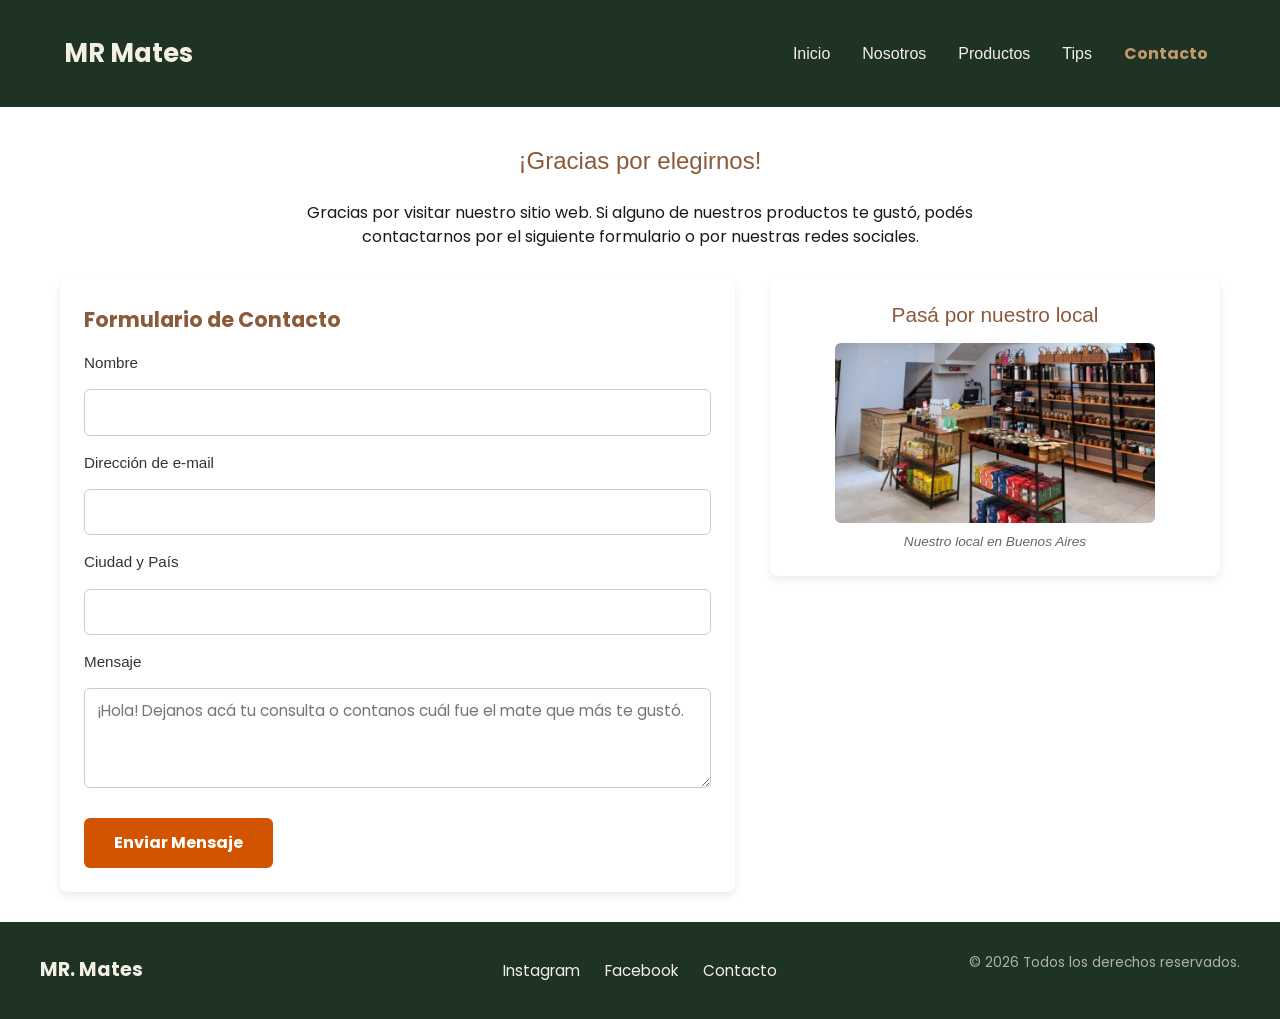
==== commit e5e93641: "Agregado de animaciones nativas, AOS y scss avanzado" ====
--- a/pages/contacto.html
+++ b/pages/contacto.html
@@ -10,6 +10,8 @@
     <link rel="preconnect" href="https://fonts.gstatic.com" crossorigin>
     <link href="https://fonts.googleapis.com/css2?family=Poppins:wght@400;600;700&display=swap" rel="stylesheet">
     <link rel="stylesheet" href="../styles/styles.css">
+    <!-- AOS CSS -->
+    <link rel="stylesheet" href="https://unpkg.com/aos@next/dist/aos.css" />
     <title>Contacto | MR Mates</title>
 </head>
 
@@ -112,6 +114,15 @@
     <script src="https://cdn.jsdelivr.net/npm/bootstrap@5.3.3/dist/js/bootstrap.bundle.min.js"
         integrity="sha384-YvpcrYf0tY3lHB60NNkmXc5s9fDVZLESaAA55NDzOxhy9GkcIdslK1eN7N6jIeHz"
         crossorigin="anonymous"></script>
+    <!-- AOS JS -->
+    <script src="https://unpkg.com/aos@next/dist/aos.js"></script>
+    <script>
+        AOS.init({
+            duration: 800,
+            once: true
+        });
+    </script>
+
 </body>
 
 </html>
--- a/styles/styles.css
+++ b/styles/styles.css
@@ -1,779 +1,639 @@
 * {
-    margin: 0;
-    padding: 0;
-    box-sizing: border-box;
+  margin: 0;
+  padding: 0;
+  box-sizing: border-box;
 }
 
 body {
-    min-height: 100vh;
-    width: 100%;
-    font-family: 'Poppins', sans-serif;
-    font-size: 16px;
-    line-height: 1.6;
-    color: #171A17;
-    display: flex;
-    flex-direction: column;
-}
-
-/* ----------------------------------------Seccion Header---------------------------------------- */
+  min-height: 100vh;
+  width: 100%;
+  font-family: "Poppins", sans-serif;
+  font-size: 16px;
+  line-height: 1.6;
+  color: #171A17;
+  display: flex;
+  flex-direction: column;
+}
+
+.main-content {
+  flex: 1;
+  width: 100%;
+  max-width: 1200px;
+  margin: 0 auto;
+  padding: 30px 20px;
+}
+
+.hero-section {
+  text-align: center;
+  margin-bottom: 40px;
+}
+
+.hero-title {
+  font-size: 2rem;
+  margin-bottom: 10px;
+  color: #8A5A3B;
+  text-align: center;
+}
+
+.hero-description {
+  font-size: 1rem;
+  color: #171A17;
+  text-align: center;
+}
+
+.section-title {
+  color: #8A5A3B;
+  text-align: center;
+  font-size: 1.5rem;
+  margin-bottom: 25px;
+}
 
 .main-header {
-    /*Header mobile*/
-    background-color: #1F3324;
-    padding: 1rem 0;
+  background-color: #1F3324;
+  padding: 1rem 0;
+}
+@media (min-width: 1024px) {
+  .main-header {
+    flex-direction: row;
+    justify-content: space-between;
+    padding: 20px 40px;
+  }
 }
 
 .navbar-brand.logo {
-    font-size: 1.6rem;
-    font-weight: 700;
-    color: #F4EFE3;
-    text-decoration: none;
+  font-size: 1.6rem;
+  font-weight: 700;
+  color: #F4EFE3;
+  text-decoration: none;
 }
 
 .main-header .nav-link {
-    color: #F4EFE3;
-    font-size: 1rem;
-    font-weight: 500;
-    padding: 0.5rem 0.8rem;
-    transition: color 0.3s ease, transform 0.2s ease;
-}
-
-.main-header .nav-link:hover,
-.main-header .nav-link:focus {
-    color: #C49A6C;
-}
-
+  color: #F4EFE3;
+  font-size: 1rem;
+  font-weight: 500;
+  padding: 0.5rem 0.8rem;
+  transition: color 0.3s ease, transform 0.2s ease;
+}
+.main-header .nav-link:hover, .main-header .nav-link:focus {
+  color: #C49A6C;
+}
 .main-header .nav-link.active {
-    color: #C49A6C;
-    font-weight: 700;
+  color: #C49A6C;
+  font-weight: 700;
 }
 
 .navbar-toggler {
-    border-color: rgba(255, 255, 255, 0.3);
+  border-color: rgba(255, 255, 255, 0.3);
 }
 
 .navbar-toggler-icon {
-    filter: invert(1);
-}
-
-/* ----------------------------------------Seccion Main---------------------------------------- */
-/* ====================
-SECCIÓN HERO / BIENVENIDA
-==================== */
-
-.main-content {
-    /*Main-Content Mobile*/
-    flex: 1;
+  filter: invert(1);
+}
+
+.products-section,
+.products-catalog-section {
+  margin-top: 20px;
+}
+
+.products-grid,
+.products-catalog-grid {
+  display: grid;
+  grid-template-areas: "imperial" "torpedo";
+  grid-template-columns: 1fr;
+  gap: 20px;
+}
+@media (min-width: 1024px) {
+  .products-grid,
+  .products-catalog-grid {
+    grid-template-areas: "imperial torpedo";
+    grid-template-columns: repeat(2, 1fr);
+    justify-content: center;
+    gap: 30px;
+  }
+}
+
+.card-imperial,
+.item-imperial {
+  grid-area: imperial;
+}
+
+.card-torpedo,
+.item-torpedo {
+  grid-area: torpedo;
+}
+
+.about-section {
+  margin-top: 10px;
+}
+
+.about-grid {
+  display: grid;
+  grid-template-areas: "text" "image";
+  grid-template-columns: 1fr;
+  gap: 25px;
+  align-items: center;
+}
+@media (min-width: 1024px) {
+  .about-grid {
+    grid-template-areas: "text image";
+    grid-template-columns: 1.2fr 0.8fr;
+    gap: 35px;
+  }
+}
+
+.tips-section {
+  width: 100%;
+  margin-top: 10px;
+}
+
+.tips-grid {
+  display: grid;
+  grid-template-areas: "curar" "temp" "estado";
+  grid-template-columns: 1fr;
+  gap: 20px;
+}
+@media (min-width: 1024px) {
+  .tips-grid {
+    grid-template-areas: "curar estado" "temp estado";
+    grid-template-columns: 1.2fr 0.8fr;
+    gap: 25px;
+    align-items: stretch;
+  }
+}
+
+.card-curar {
+  grid-area: curar;
+}
+
+.card-temp {
+  grid-area: temp;
+}
+
+.card-estado {
+  grid-area: estado;
+}
+
+.contact-grid {
+  display: grid;
+  grid-template-areas: "form" "store";
+  grid-template-columns: 1fr;
+  gap: 25px;
+  align-items: start;
+}
+@media (min-width: 1024px) {
+  .contact-grid {
+    grid-template-areas: "form store";
+    grid-template-columns: 1.2fr 0.8fr;
+    gap: 35px;
+    align-items: start;
+  }
+}
+
+.contact-form-card {
+  grid-area: form;
+}
+
+.contact-store-card {
+  grid-area: store;
+}
+
+.main-footer {
+  background-color: #1F3324;
+  color: #F4EFE3;
+  padding: 30px 20px;
+  width: 100%;
+}
+
+.footer-content {
+  display: flex;
+  flex-direction: column;
+  align-items: center;
+  text-align: center;
+  gap: 15px;
+}
+@media (min-width: 1024px) {
+  .footer-content {
+    display: grid;
+    grid-template-columns: 1fr auto 1fr;
+    align-items: center;
     width: 100%;
     max-width: 1200px;
     margin: 0 auto;
-    padding: 30px 20px;
-}
-
-.hero-section {
-    text-align: center;
-    margin-bottom: 40px;
-}
-
-.hero-title {
-    /*Hero-Title Mobile*/
-    font-size: 2rem;
-    margin-bottom: 10px;
-    color: #8A5A3B;
-}
-
-.hero-description {
-    /*Hero-Description Mobile*/
+  }
+}
+
+.footer-brand {
+  font-size: 1.2rem;
+  font-weight: 700;
+  color: #F4EFE3;
+  margin: 0;
+}
+@media (min-width: 1024px) {
+  .footer-brand {
+    text-align: left;
+    justify-self: start;
+  }
+}
+
+.footer-links {
+  list-style: none;
+  margin: 0;
+  padding: 0;
+  display: flex;
+  gap: 25px;
+  align-items: center;
+}
+@media (min-width: 1024px) {
+  .footer-links {
+    justify-self: center;
+  }
+}
+
+.footer-link {
+  color: #F4EFE3;
+  text-decoration: none;
+  font-size: 0.95rem;
+  transition: color 0.3s ease;
+}
+.footer-link:hover {
+  color: #C49A6C;
+}
+
+.footer-copy {
+  color: #b0b0b0;
+  font-size: 0.85rem;
+}
+@media (min-width: 1024px) {
+  .footer-copy {
+    text-align: right;
+    justify-self: end;
+  }
+}
+
+.custom-btn {
+  background-color: #2b2b2b;
+  border-color: #2b2b2b;
+  color: #ffffff;
+  transition: background-color 0.3s ease, transform 0.1s ease;
+}
+.custom-btn:hover, .custom-btn:focus {
+  background-color: #4caf50;
+  border-color: #4caf50;
+  color: #2b2b2b;
+}
+.custom-btn:active {
+  transform: scale(0.98);
+}
+
+.custom-card {
+  transition: transform 0.3s ease, box-shadow 0.3s ease;
+  border: 1px solid #e0e0e0;
+}
+.custom-card:hover {
+  transform: translateY(-5px);
+  box-shadow: 0 10px 20px rgba(0, 0, 0, 0.15);
+}
+
+.product-card,
+.product-item {
+  background-color: #ffffff;
+  border-radius: 8px;
+  padding: 20px;
+  box-shadow: 0 4px 8px rgba(0, 0, 0, 0.08);
+  display: flex;
+  flex-direction: column;
+  align-items: center;
+  text-align: center;
+}
+@media (min-width: 1024px) {
+  .product-card,
+  .product-item {
+    max-width: 100%;
+    width: 100%;
+  }
+}
+
+.product-title,
+.product-name {
+  font-size: 1.25rem;
+  margin-bottom: 15px;
+  color: #1F3324;
+}
+
+.product-desc {
+  font-size: 0.95rem;
+  color: #171A17;
+  line-height: 1.5;
+  margin-bottom: 15px;
+}
+
+.product-figure {
+  margin: 0;
+  padding: 0;
+  width: 100%;
+  display: flex;
+  flex-direction: column;
+  align-items: center;
+}
+
+.product-img {
+  width: 100%;
+  max-width: 220px;
+  height: 220px;
+  object-fit: contain;
+  display: block;
+  margin-bottom: 10px;
+}
+
+.product-caption {
+  font-size: 0.9rem;
+  color: #666666;
+  font-style: italic;
+}
+
+.about-text-card {
+  background-color: #ffffff;
+  padding: 24px;
+  border-radius: 8px;
+  box-shadow: 0 4px 8px rgba(0, 0, 0, 0.08);
+  text-align: center;
+}
+@media (min-width: 1024px) {
+  .about-text-card {
+    text-align: left;
+  }
+}
+
+.about-subtitle {
+  font-size: 1.4rem;
+  margin-bottom: 15px;
+  color: #8A5A3B;
+}
+
+.about-paragraph {
+  font-size: 1rem;
+  line-height: 1.6;
+  color: #171A17;
+  margin-bottom: 12px;
+}
+.about-paragraph:last-child {
+  margin-bottom: 0;
+}
+
+.about-figure-card {
+  background-color: #ffffff;
+  padding: 20px;
+  border-radius: 8px;
+  box-shadow: 0 4px 8px rgba(0, 0, 0, 0.08);
+  display: flex;
+  flex-direction: column;
+  align-items: center;
+  margin: 0;
+}
+
+.about-img {
+  width: 100%;
+  max-width: 320px;
+  height: auto;
+  border-radius: 6px;
+  display: block;
+  margin-bottom: 10px;
+  object-fit: cover;
+}
+
+.about-caption {
+  font-size: 0.9rem;
+  color: #666666;
+  font-style: italic;
+  text-align: center;
+}
+
+.tip-card {
+  background-color: #ffffff;
+  border-radius: 8px;
+  padding: 24px;
+  box-shadow: 0 4px 8px rgba(0, 0, 0, 0.08);
+  display: flex;
+  flex-direction: column;
+  justify-content: center;
+}
+
+.tip-subtitle {
+  font-size: 1.3rem;
+  color: #8A5A3B;
+  margin-bottom: 12px;
+}
+
+.tip-text {
+  font-size: 1rem;
+  color: #171A17;
+  line-height: 1.5;
+}
+
+.tip-figure {
+  margin: 0;
+  padding: 0;
+  display: flex;
+  flex-direction: column;
+  align-items: center;
+}
+
+.tip-img {
+  width: 100%;
+  max-width: 260px;
+  height: auto;
+  border-radius: 6px;
+  display: block;
+  margin-bottom: 8px;
+  object-fit: cover;
+}
+
+.tip-caption {
+  font-size: 0.85rem;
+  color: #666666;
+  font-style: italic;
+  text-align: center;
+}
+
+.contact-form-card,
+.contact-store-card {
+  background-color: #ffffff;
+  padding: 24px;
+  border-radius: 8px;
+  box-shadow: 0 4px 8px rgba(0, 0, 0, 0.08);
+}
+
+.contact-store-card {
+  display: flex;
+  flex-direction: column;
+  align-items: center;
+}
+
+.store-title {
+  font-size: 1.3rem;
+  color: #8A5A3B;
+  margin-bottom: 15px;
+  text-align: center;
+}
+
+.store-figure {
+  margin: 0;
+  padding: 0;
+  width: 100%;
+  display: flex;
+  flex-direction: column;
+  align-items: center;
+}
+
+.store-img {
+  width: 100%;
+  max-width: 320px;
+  height: auto;
+  border-radius: 6px;
+  display: block;
+  margin-bottom: 8px;
+  object-fit: cover;
+}
+
+.store-caption {
+  font-size: 0.85rem;
+  color: #666666;
+  font-style: italic;
+}
+
+.carousel-item img {
+  height: 250px;
+  object-fit: cover;
+}
+@media (min-width: 1024px) {
+  .carousel-item img {
+    height: 450px;
+    object-fit: contain;
+    background-color: #1a1a1a;
+  }
+}
+
+.carousel-caption {
+  bottom: 10px;
+  padding: 0.5rem;
+}
+.carousel-caption h5 {
+  color: #8A5A3B;
+  font-size: 1.1rem;
+  margin-bottom: 0.2rem;
+  text-shadow: 0 2px 4px rgba(0, 0, 0, 0.6);
+}
+.carousel-caption p {
+  color: #1F3324;
+  font-size: 0.85rem;
+  margin-bottom: 0;
+  text-shadow: 0 1px 3px rgba(0, 0, 0, 0.6);
+}
+@media (min-width: 1024px) {
+  .carousel-caption {
+    bottom: 30px;
+    max-width: 70%;
+    left: 50%;
+    transform: translateX(-50%);
+    padding: 1rem 1.5rem;
+    background-color: rgba(0, 0, 0, 0.45);
+    border-radius: 8px;
+  }
+  .carousel-caption h5 {
+    font-size: 1.5rem;
+    margin-bottom: 0.5rem;
+  }
+  .carousel-caption p {
     font-size: 1rem;
-    color: #171A17;
-}
-
-/* ====================
-SECCIÓN PRODUCTOS (CSS GRID)
-==================== */
-.products-section {
-    margin-top: 20px;
-}
-
-.section-title {
-    /*Section-Title Mobile*/
-    color: #8A5A3B;
-    text-align: center;
-    font-size: 1.5rem;
-    margin-bottom: 25px;
-}
-
-/* Contenedor Grid */
-
-.products-grid {
-    /*Products-Grid Mobile 1 sola columna vertical*/
-    display: grid;
-    grid-template-areas:
-        "imperial"
-        "torpedo";
-    grid-template-columns: 1fr;
-    gap: 20px;
-}
-
-/*Asignacion de areas a las tarjetas*/
-.card-imperial {
-    grid-area: imperial;
-}
-
-.card-torpedo {
-    grid-area: torpedo;
-}
-
-/* Tarjeta individual */
-.product-card {
-    /*Product-Card Mobile*/
-    background-color: #ffffff;
-    border-radius: 8px;
-    padding: 20px;
-    box-shadow: 0 4px 8px rgba(0, 0, 0, 0.08);
-    display: flex;
-    flex-direction: column;
-    align-items: center;
-    text-align: center;
-}
-
-.product-title {
-    /*Product-Title Mobile*/
-    font-size: 1.25rem;
-    margin-bottom: 15px;
-    color: #1F3324;
-}
-
-.product-figure {
-    /*Product-Figure Mobile*/
-    margin: 0;
-    padding: 0;
-}
-
-.product-img {
-    /*Product-Img Mobile*/
-    width: 100%;
-    max-width: 220px;
-    height: 220px;
-    object-fit: contain;
-    display: block;
-    margin-bottom: 10px;
-}
-
-.product-caption {
-    font-size: 0.9rem;
-    color: #666666;
-    font-style: italic;
-}
-
-/* --- Carousel --- */
-/* Altura base en mobile */
-.carousel-item img {
-    height: 250px;
-    object-fit: cover;
-}
-
-/* --- Cards y Efectos con Pseudoclases --- */
-.custom-card {
-    transition: transform 0.3s ease, box-shadow 0.3s ease;
-    border: 1px solid #e0e0e0;
-}
-
-/* Efecto hover sobre las cards */
-.custom-card:hover {
-    transform: translateY(-5px);
-    box-shadow: 0 10px 20px rgba(0, 0, 0, 0.15);
-}
-
-/* Botones personalizados con hover y active */
-.custom-btn {
-    background-color: #2b2b2b;
-    border-color: #2b2b2b;
-    transition: background-color 0.3s ease, transform 0.1s ease;
-}
-
-.custom-btn:hover,
-.custom-btn:focus {
-    background-color: #4caf50;
-    border-color: #4caf50;
-    color: #ffffff;
-}
-
-.custom-btn:active {
-    transform: scale(0.98);
-}
-
-.carousel-caption {
-    bottom: 10px;
-    padding: 0.5rem;
-}
-
-.carousel-caption h5 {
-    color: #8A5A3B;
-    font-size: 1.1rem;
-    margin-bottom: 0.2rem;
-    text-shadow: 0 2px 4px rgba(0, 0, 0, 0.6);
-}
-
-.carousel-caption p {
-    color: #1F3324;
-    font-size: 0.85rem;
     margin-bottom: 0;
-    text-shadow: 0 1px 3px rgba(0, 0, 0, 0.6);
-}
-
-
-/* ----------------------------------------Seccion Footer---------------------------------------- */
-
-.main-footer {
-    background-color: #1F3324;
-    color: #F4EFE3;
-    padding: 30px 20px;
-    width: 100%;
-}
-
-.footer-content {
-    /*Footer-Content Mobile*/
-    display: flex;
-    flex-direction: column;
-    align-items: center;
-    text-align: center;
-    gap: 15px;
-}
-
-.footer-brand {
-    font-size: 1.2rem;
-    font-weight: 700;
-    color: #F4EFE3;
-    margin: 0;
-}
-
-.footer-links {
-    list-style: none;
-    margin: 0;
-    padding: 0;
-
-    display: flex;
-    gap: 25px;
-    align-items: center;
-}
-
-.footer-link {
-    color: #F4EFE3;
-    text-decoration: none;
-    font-size: 0.95rem;
-    transition: color 0.3s ease;
-}
-
-.footer-link:hover {
-    color: #C49A6C;
-}
-
-.footer-copy {
-    color: #b0b0b0;
-    font-size: 0.85rem;
-}
-
-/*------------------------------SECCION MAIN NOSOTROS------------------------------*/
-
-/* ====================
-SECCIÓN HISTORIA / NOSOTROS (CSS GRID)
-==================== */
-
-.about-section {
-    margin-top: 10px;
-}
-
-.about-grid {
-    display: grid;
-    grid-template-areas:
-        "text"
-        "image";
-    grid-template-columns: 1fr;
-    gap: 25px;
-    align-items: center;
-}
-
-.about-text-card {
-    grid-area: text;
-    background-color: #ffffff;
-    padding: 24px;
-    border-radius: 8px;
-    box-shadow: 0 4px 8px rgba(0, 0, 0, 0.08);
-}
-
-.about-subtitle {
-    font-size: 1.4rem;
-    margin-bottom: 15px;
-    color: #8A5A3B;
-}
-
-.about-paragraph {
-    font-size: 1rem;
-    line-height: 1.6;
-    color: #171A17;
-    margin-bottom: 12px;
-}
-
-.about-paragraph:last-child {
-    margin-bottom: 0;
-}
-
-.about-figure-card {
-    grid-area: image;
-    background-color: #ffffff;
-    padding: 20px;
-    border-radius: 8px;
-    box-shadow: 0 4px 8px rgba(0, 0, 0, 0.08);
-    display: flex;
-    flex-direction: column;
-    align-items: center;
-    margin: 0;
-}
-
-.about-img {
-    width: 100%;
-    max-width: 320px;
-    height: auto;
-    border-radius: 6px;
-    display: block;
-    margin-bottom: 10px;
-    object-fit: cover;
-}
-
-.about-caption {
-    font-size: 0.9rem;
-    color: #666666;
-    font-style: italic;
-    text-align: center;
-}
-
-/*-----------------------------------SECCION PRODUCTOS-----------------------------------*/
-
-/* ===================================================
-CATÁLOGO DE PRODUCTOS (MOBILE-FIRST)
-=================================================== */
-.products-catalog-section {
-    width: 100%;
-    margin-top: 10px;
-}
-
-.section-title {
-    text-align: center;
-    font-size: 1.8rem;
-    margin-bottom: 25px;
-    color: #8A5A3B;
-}
-
-/* Grilla Mobile: 1 columna vertical con áreas nombradas */
-.products-catalog-grid {
-    display: grid;
-    grid-template-areas:
-        "imperial"
-        "torpedo";
-    grid-template-columns: 1fr;
-    gap: 20px;
-}
-
-/* Asignación de áreas */
-.item-imperial {
-    grid-area: imperial;
-}
-
-.item-torpedo {
-    grid-area: torpedo;
-}
-
-/* Estilos de cada tarjeta */
-.product-item {
-    background-color: #ffffff;
-    border-radius: 8px;
-    padding: 24px;
-    box-shadow: 0 4px 8px rgba(0, 0, 0, 0.08);
-    display: flex;
-    flex-direction: column;
-    align-items: center;
-    text-align: center;
-}
-
-.product-name {
-    font-size: 1.3rem;
-    margin-bottom: 10px;
-    color: #8A5A3B;
-}
-
-.product-desc {
-    font-size: 0.95rem;
-    color: #171A17;
-    line-height: 1.5;
-    margin-bottom: 15px;
-}
-
-.product-figure {
-    margin: 0;
-    padding: 0;
-    width: 100%;
-    display: flex;
-    flex-direction: column;
-    align-items: center;
-}
-
-.product-img {
-    width: 100%;
-    max-width: 240px;
-    height: 220px;
-    object-fit: contain;
-    display: block;
-    margin-bottom: 8px;
-}
-
-.product-caption {
-    font-size: 0.85rem;
-    color: #666666;
-    font-style: italic;
-}
-
-/*-----------------------------------SECCION TIPS-----------------------------------*/
-
-/* ===================================================
-SECCIÓN TIPS (MOBILE-FIRST)
-=================================================== */
-.tips-section {
-    width: 100%;
-    margin-top: 10px;
-}
-
-/* Grilla Mobile: 1 sola columna vertical con áreas nombradas */
-.tips-grid {
-    display: grid;
-    grid-template-areas:
-        "curar"
-        "temp"
-        "estado";
-    grid-template-columns: 1fr;
-    gap: 20px;
-}
-
-/* Asignación de áreas a cada tarjeta */
-.card-curar {
-    grid-area: curar;
-}
-
-.card-temp {
-    grid-area: temp;
-}
-
-.card-estado {
-    grid-area: estado;
-}
-
-/* Estilos de las tarjetas de tips */
-.tip-card {
-    background-color: #ffffff;
-    border-radius: 8px;
-    padding: 24px;
-    box-shadow: 0 4px 8px rgba(0, 0, 0, 0.08);
-    display: flex;
-    flex-direction: column;
-    justify-content: center;
-}
-
-.tip-subtitle {
-    font-size: 1.3rem;
-    color: #8A5A3B;
-    margin-bottom: 12px;
-}
-
-.tip-text {
-    font-size: 1rem;
-    color: #171A17;
-    line-height: 1.5;
-}
-
-.tip-figure {
-    margin: 0;
-    padding: 0;
-    display: flex;
-    flex-direction: column;
-    align-items: center;
-}
-
-.tip-img {
-    width: 100%;
-    max-width: 260px;
-    height: auto;
-    border-radius: 6px;
-    display: block;
-    margin-bottom: 8px;
-    object-fit: cover;
-}
-
-.tip-caption {
-    font-size: 0.85rem;
-    color: #666666;
-    font-style: italic;
-    text-align: center;
-}
-
-/*----------------------------------------SECCION CONTACTO-----------------------------------*/
-
-/* ===================================================
-SECCIÓN CONTACTO (MOBILE-FIRST)
-=================================================== */
+    line-height: 1.4;
+  }
+}
+
 .contact-section {
-    width: 100%;
-    margin-top: 10px;
+  width: 100%;
+  margin-top: 10px;
 }
 
 .contact-intro {
-    text-align: center;
-    max-width: 750px;
-    margin: 0 auto 30px auto;
+  text-align: center;
+  max-width: 750px;
+  margin: 0 auto 30px auto;
 }
 
 .intro-paragraph {
-    font-size: 1rem;
-    color: #171A17;
-    line-height: 1.5;
-}
-
-/* Grilla Mobile: 1 columna vertical con áreas nombradas */
-.contact-grid {
-    display: grid;
-    grid-template-areas:
-        "form"
-        "store";
-    grid-template-columns: 1fr;
-    gap: 25px;
-    align-items: start;
-}
-
-/* Asignación de áreas */
-.contact-form-card {
-    grid-area: form;
-    background-color: #ffffff;
-    padding: 24px;
-    border-radius: 8px;
-    box-shadow: 0 4px 8px rgba(0, 0, 0, 0.08);
-}
-
-.contact-store-card {
-    grid-area: store;
-    background-color: #ffffff;
-    padding: 24px;
-    border-radius: 8px;
-    box-shadow: 0 4px 8px rgba(0, 0, 0, 0.08);
-    display: flex;
-    flex-direction: column;
-    align-items: center;
-}
-
-/* Estilos de formulario */
+  font-size: 1rem;
+  color: #171A17;
+  line-height: 1.5;
+}
+
 .form-fieldset {
-    border: none;
-    padding: 0;
-    margin: 0 0 15px 0;
+  border: none;
+  padding: 0;
+  margin: 0 0 15px 0;
 }
 
 .form-legend {
-    font-size: 1.3rem;
-    font-weight: bold;
-    color: #8A5A3B;
-    margin-bottom: 15px;
+  font-size: 1.3rem;
+  font-weight: bold;
+  color: #8A5A3B;
+  margin-bottom: 15px;
 }
 
 .form-group {
-    display: flex;
-    flex-direction: column;
-    gap: 6px;
-    margin-bottom: 15px;
+  display: flex;
+  flex-direction: column;
+  gap: 6px;
+  margin-bottom: 15px;
 }
 
 .form-label {
-    font-size: 0.95rem;
-    color: #333333;
-    font-weight: 500;
+  font-size: 0.95rem;
+  color: #333333;
+  font-weight: 500;
 }
 
 .form-input,
 .form-textarea {
-    width: 100%;
-    padding: 10px 12px;
-    border: 1px solid #cccccc;
-    border-radius: 6px;
-    font-size: 0.95rem;
-    font-family: inherit;
-    outline: none;
-    transition: border-color 0.2s;
-}
-
+  width: 100%;
+  padding: 10px 12px;
+  border: 1px solid #cccccc;
+  border-radius: 6px;
+  font-size: 0.95rem;
+  font-family: inherit;
+  outline: none;
+  transition: border-color 0.2s;
+}
 .form-input:focus,
 .form-textarea:focus {
-    border-color: #D35400;
+  border-color: #D35400;
 }
 
 .form-textarea {
-    min-height: 100px;
-    resize: vertical;
+  min-height: 100px;
+  resize: vertical;
 }
 
 .form-submit {
-    background-color: #D35400;
-    color: #ffffff;
-    border: none;
-    border-radius: 6px;
-    padding: 12px 20px;
-    font-size: 1rem;
-    font-weight: bold;
-    cursor: pointer;
-    width: 100%;
-    transition: background-color 0.2s;
-}
-
+  background-color: #D35400;
+  color: #ffffff;
+  border: none;
+  border-radius: 6px;
+  padding: 12px 20px;
+  font-size: 1rem;
+  font-weight: bold;
+  cursor: pointer;
+  width: 100%;
+  transition: background-color 0.2s;
+}
 .form-submit:hover {
-    background-color: #b84300;
-}
-
-/* Estilos de la tarjeta del local */
-.store-title {
-    font-size: 1.3rem;
-    color: #8A5A3B;
-    margin-bottom: 15px;
-    text-align: center;
-}
-
-.store-figure {
-    margin: 0;
-    padding: 0;
-    width: 100%;
-    display: flex;
-    flex-direction: column;
-    align-items: center;
-}
-
-.store-img {
-    width: 100%;
-    max-width: 320px;
-    height: auto;
-    border-radius: 6px;
-    display: block;
-    margin-bottom: 8px;
-    object-fit: cover;
-}
-
-.store-caption {
-    font-size: 0.85rem;
-    color: #666666;
-    font-style: italic;
-}
-
-
-/*--------------------MEDIA QUERY ESCRITORIO (min-width: 1024px)--------------------*/
-
-@media (min-width: 1024px) {
-    .main-header {
-        flex-direction: row;
-        justify-content: space-between;
-        padding: 20px 40px;
-    }
-
-    .carousel-item img {
-        height: 450px;
-        object-fit: contain;
-        background-color: #1a1a1a;
-    }
-
-    .carousel-caption {
-        bottom: 30px;
-        max-width: 70%;
-        left: 50%;
-        transform: translateX(-50%);
-        padding: 1rem 1.5rem;
-        background-color: rgba(0, 0, 0, 0.45);
-        border-radius: 8px;
-    }
-
-    .carousel-caption h5 {
-        font-size: 1.5rem;
-        margin-bottom: 0.5rem;
-    }
-
-    .carousel-caption p {
-        font-size: 1rem;
-        margin-bottom: 0;
-        line-height: 1.4;
-    }
-
-    .products-grid {
-        grid-template-areas:
-            "imperial torpedo";
-        grid-template-columns: repeat(2, 1fr);
-        gap: 24px;
-        justify-content: center;
-    }
-
-    .product-card {
-        max-width: 100%;
-        width: 100%;
-    }
-
-    .footer-content {
-        display: grid;
-        grid-template-columns: 1fr auto 1fr;
-        align-items: center;
-        width: 100%;
-        max-width: 1200px;
-        margin: 0 auto;
-    }
-
-    .footer-brand {
-        text-align: left;
-        justify-self: start;
-        margin: 0;
-    }
-
-    .footer-links {
-        justify-self: center;
-        margin: 0;
-    }
-
-    .footer-copy {
-        text-align: right;
-        justify-self: end;
-        margin: 0;
-    }
-
-    .about-grid {
-        grid-template-areas: "text image";
-        grid-template-columns: 1.2fr 0.8fr;
-        gap: 35px;
-    }
-
-    .products-catalog-grid {
-        grid-template-areas: "imperial torpedo";
-        grid-template-columns: repeat(2, 1fr);
-        justify-content: center;
-        gap: 30px;
-    }
-
-    .tips-grid {
-        grid-template-areas:
-            "curar estado"
-            "temp estado";
-        grid-template-columns: 1.2fr 0.8fr;
-        gap: 25px;
-        align-items: stretch;
-    }
-
-    .contact-grid {
-        grid-template-areas: "form store";
-        grid-template-columns: 1.2fr 0.8fr;
-        gap: 35px;
-        align-items: start;
-    }
-
-    .form-submit {
-        width: auto;
-        padding: 12px 30px;
-    }
-}+  background-color: #b84300;
+}
+@media (min-width: 1024px) {
+  .form-submit {
+    width: auto;
+    padding: 12px 30px;
+  }
+}
+
+/*# sourceMappingURL=styles.css.map */
